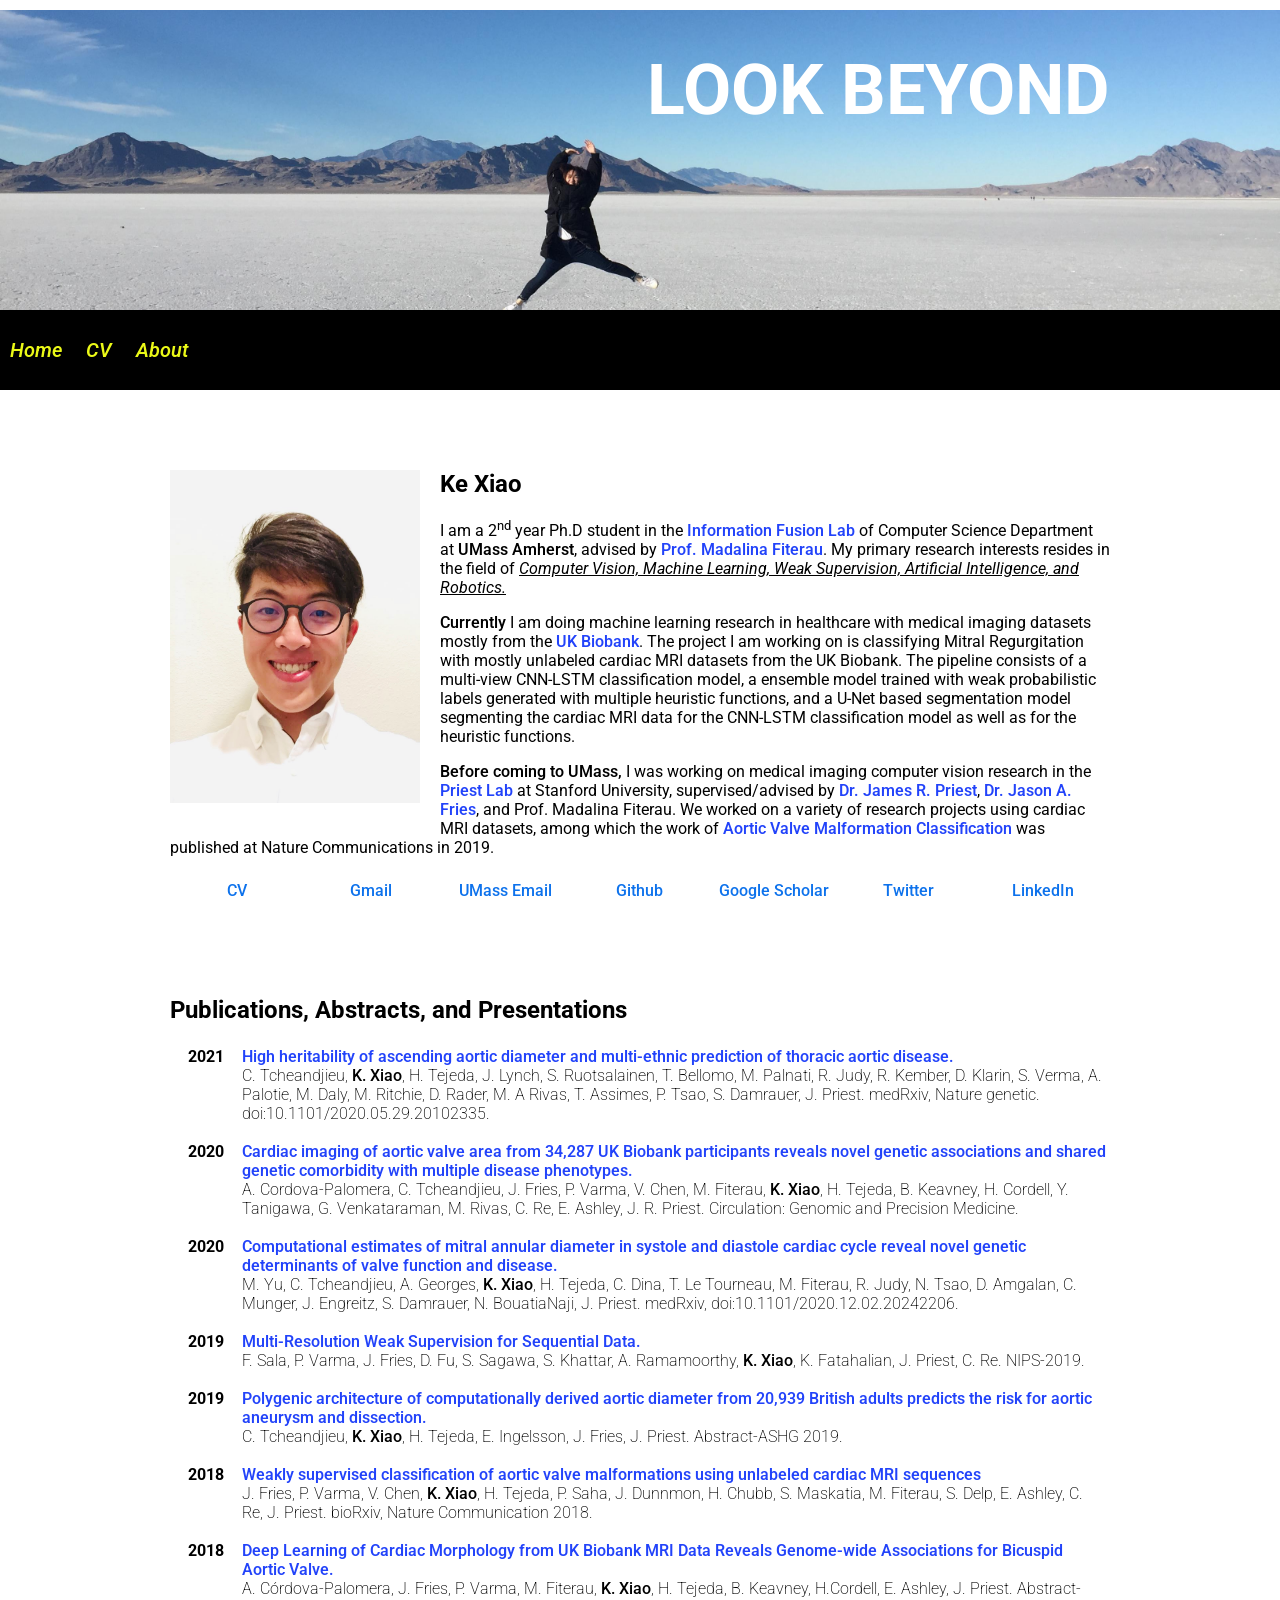
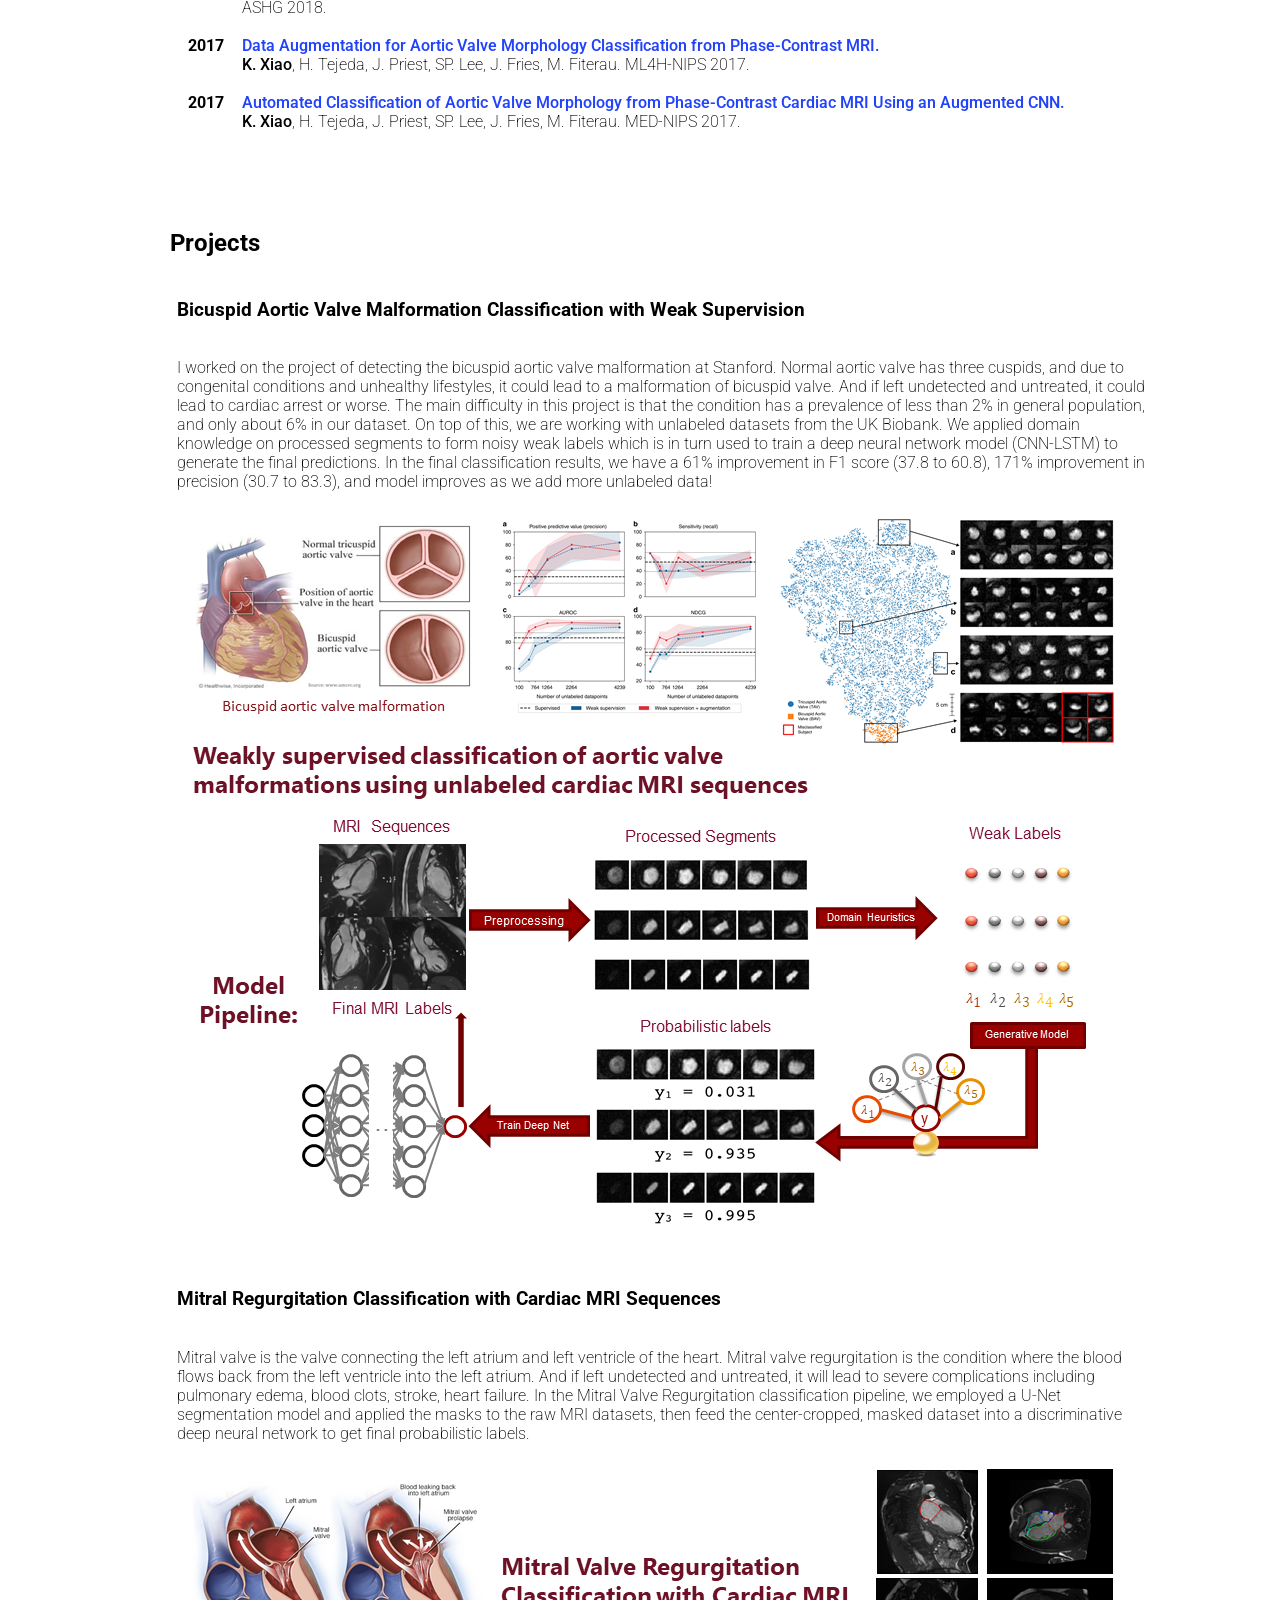
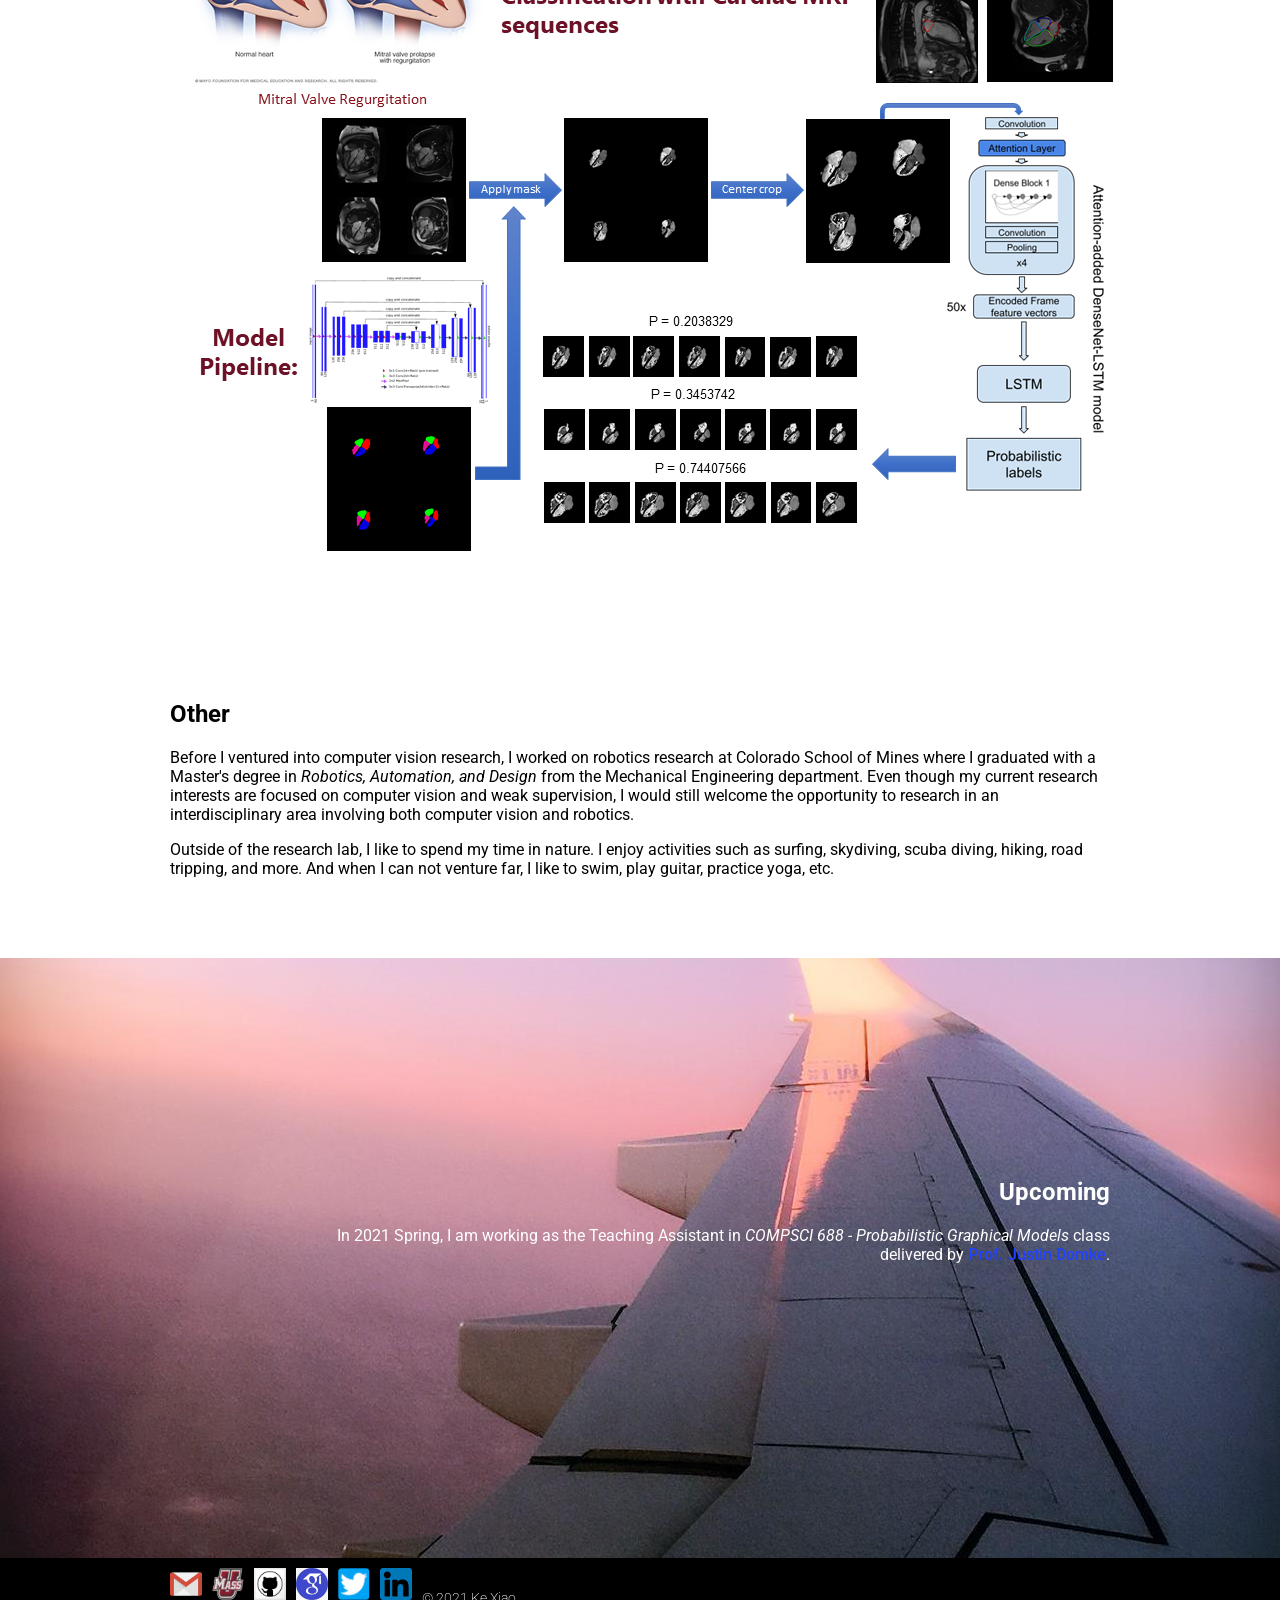
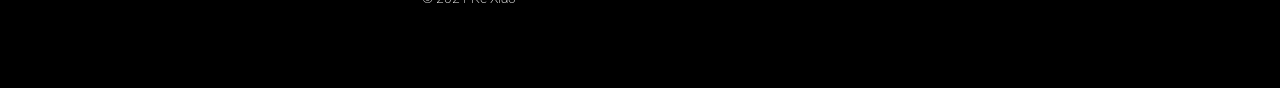
==== index.html @ 50cb7012 "Updated index page and about page." ====
<!DOCTYPE html>
<html>
    <!-- The HEAD of the page -->
    <head>
        <title>Ke Xiao - Home</title>
        <link rel="icon" type="image/x-icon" href="img/UMass_logo/UMass_logo_64x64.png">
        <link href='https://fonts.googleapis.com/css?family=Roboto:400,300,500,100' rel='stylesheet' type='text/css'>
        <link href="css/style.css" type="text/css" rel="stylesheet">
    </head>


    <!-- The BODY of the page -->
    <body>
        <!-- HEADER -->
        <div class='header'>
            <div class='container'>
                <h1>Look Beyond</h1>
            </div>
        </div>

        <!-- NAVIGATOR -->
        <div class='nav'>
            <ul>
                <li><a href="./index.html">Home</a></li>
                <!--
                <li><a href="subpages/research.html">Research</a></li>
                -->
                <!--li><a href="subpages/cv.html">CV</a></li-->
                <li><a href="pdf/cv.pdf" download target="_blank">CV</a></li>
                <!--
                <li><a href="subpages/contact.html">Contact</a></li>
                -->
                <li><a href="subpages/about.html">About</a></li>
            </ul>
        </div>

        <!-- MAIN -->
        <div class='main'>

            <!-- Intro -->
            <div class='container'>
                <!--img src="img/personal/profile_480x480.JPG" height="360" width="360"-->
                <img src="img/personal/profile2_1000x750.jpg" height="333" width="250">
                <h2>Ke Xiao</h2>
                <p>I am a 2<sup>nd</sup> year Ph.D student in the <a href="https://groups.cs.umass.edu/infofusion/home" 
                   target="_blank"<b>Information Fusion Lab</b></a> of Computer Science Department at 
                   <b style="font-weight:550">UMass Amherst</b>, 
                   advised by <a href="https://www.cics.umass.edu/people/fiterau-brostean-madalina" 
                   target="_blank">Prof. Madalina Fiterau</a>.
                   
                   My primary research interests resides in the field of <u><em>Computer Vision, Machine Learning, 
                   Weak Supervision, Artificial Intelligence, and Robotics.</em></u> 
                   </p>

                <p><b style="font-weight:550">Currently</b> 
                    I am doing machine learning research in healthcare with medical imaging datasets mostly from the 
                    <a href="https://www.ukbiobank.ac.uk/" target="_blank">UK Biobank</a>.
                    The project I am working on is classifying Mitral Regurgitation with mostly unlabeled cardiac MRI datasets from 
                    the UK Biobank. The pipeline consists of a multi-view CNN-LSTM classification model, a ensemble model trained
                    with weak probabilistic labels generated with multiple heuristic functions, and a U-Net based segmentation model
                    segmenting the cardiac MRI data for the CNN-LSTM classification model as well as for the heuristic functions.</p>

                <p><b style="font-weight:550">Before coming to UMass,</b>
                    I was working on medical imaging computer vision research in the 
                    <a href="https://priestlab.stanford.edu/" target="_blank">Priest Lab</a> at Stanford University, 
                    supervised/advised by <a href="https://profiles.stanford.edu/james-priest" 
                    target="_blank">Dr. James R. Priest</a>, <a href="http://web.stanford.edu/~jfries/" 
                    target="_blank">Dr. Jason A. Fries</a>, and Prof. Madalina Fiterau. We worked on a variety of research projects 
                    using cardiac MRI datasets, among which the work of 
                    <a href="https://www.nature.com/articles/s41467-019-11012-3" target="_blank">
                    Aortic Valve Malformation Classification</a> was published at Nature Communications in 2019.</p>


                <table style="100%" class="Table-Normal">
                    <tr style="width:100%">
                        <td style="width:10%" align=center>
                            <a href="pdf/cv.pdf" download target="_blank">
                                <b style="font-weight: 500; color: #0D72EC">CV</b>
                            </a>
                        </td>

                        <td style="width:10%" align=center>
                            <a href="mailto:xiaoke17@gmail.com" target="_blank">
                                <b style="font-weight: 500; color: #0D72EC">Gmail</b>
                            </a>
                        </td>
                        <td style="width:10%" align=center>
                            <a href="mailto:kexiao@cs.umass.edu" target="_blank">
                                <b style="font-weight: 500; color: #0D72EC">UMass Email</b>
                            </a>
                        </td>
                        <td style="width:10%" align=center>
                            <a href="https://github.com/kexiao17" target="_blank">
                                <b style="font-weight: 500; color: #0D72EC">Github</b>
                            </a>
                        </td>
                        <td style="width:10%" align=center>
                            <a href="https://scholar.google.com/citations?user=UMVvb28AAAAJ&hl=en" target="_blank">
                                <b style="font-weight: 500; color: #0D72EC">Google Scholar</b>
                            </a>
                        </td>
                        <td style="width:10%" align=center>
                            <a href="https://twitter.com/Kexiao17" target="_blank">
                                <b style="font-weight: 500; color: #0D72EC">Twitter</b>
                            </a>
                        </td>
                        <td style="width:10%" align=center>
                            <a href="https://www.linkedin.com/in/kexiao-cs" target="_blank">
                                <b style="font-weight: 500; color: #0D72EC">LinkedIn</b>
                            </a>
                        </td>

                    </tr>
                </table>
            </div>


            <!-- Publications, Abstracts, and Presentations -->
            <div class='container'>
                <h2>Publications, Abstracts, and Presentations</h2>
                <table style="width:100%">
                <tr>
                    <td style="width:7%" align=center valign=top><b> 2021 </b></td>
                    <td style="width:90%">
                        <a href="https://www.medrxiv.org/content/10.1101/2020.05.29.20102335v1" target="_blank">
                        High heritability of ascending aortic diameter and multi-ethnic 
                        prediction of thoracic aortic disease.</a></br>
                        C. Tcheandjieu, <b style="font-weight:500">K. Xiao</b>, H. Tejeda, J. Lynch, S. Ruotsalainen, 
                        T. Bellomo, M. Palnati, R. Judy, R. Kember, D. Klarin, S. Verma, A. Palotie, M. Daly, M. Ritchie, 
                        D. Rader, M. A Rivas, T. Assimes, P. Tsao, S. Damrauer, J. Priest. 
                        medRxiv, Nature genetic. doi:10.1101/2020.05.29.20102335.
                    </td>
                </tr>
                <tr>
                    <td style="width:7%" align=center valign=top><b> 2020 </b></td>
                    <td style="width:90%">
                        <a href="https://doi.org/10.1161/CIRCGEN.120.003014" target="_blank">
                            Cardiac imaging of aortic valve area from 34,287 UK Biobank
                            participants reveals novel genetic associations and shared genetic comorbidity with
                            multiple disease phenotypes.</a></br>
                            A. Cordova-Palomera, C. Tcheandjieu, J. Fries, P. Varma, V. Chen, M. Fiterau, 
                            <b style="font-weight:500">K. Xiao</b>, H. Tejeda, B. Keavney, H. Cordell, Y. Tanigawa, 
                            G. Venkataraman, M. Rivas, C. Re, E. Ashley, J. R. Priest. Circulation: Genomic and Precision Medicine.
                    </td>
                </tr>
                <tr>
                    <td style="width:7%" align=center valign=top><b> 2020 </b></td>
                    <td style="width:90%">
                        <a href="https://www.medrxiv.org/content/10.1101/2020.12.02.20242206v1" target="_blank">
                            Computational estimates of mitral annular diameter in systole and diastole cardiac cycle 
                            reveal novel genetic determinants of valve function and disease.</a></br>
                            M. Yu, C. Tcheandjieu, A. Georges, <b style="font-weight:500">K. Xiao</b>, H. Tejeda, 
                            C. Dina, T. Le Tourneau, M. Fiterau, R. Judy, N. Tsao, D. Amgalan, C. Munger, J. Engreitz, 
                            S. Damrauer, N. BouatiaNaji, J. Priest. medRxiv, doi:10.1101/2020.12.02.20242206.
                    </td>
                </tr>
                <tr>
                    <td style="width:7%" align=center valign=top><b> 2019 </b></td>
                    <td style="width:90%">
                        <a href="https://arxiv.org/abs/1910.09505" target="_blank">
                            Multi-Resolution Weak Supervision for Sequential Data.</a></br>
                            F. Sala, P. Varma, J. Fries, D. Fu, S. Sagawa, S. Khattar, A. Ramamoorthy, <b style="font-weight:500">
                            K. Xiao</b>, K. Fatahalian, J. Priest, C. Re. NIPS-2019.
                    </td>
                </tr>
                <tr>
                    <td style="width:7%" align=center valign=top><b> 2019 </b></td>
                    <td style="width:90%">
                        <a href="https://www.ashg.org/wp-content/uploads/2019/10/ASHG-2019-platform-plenary-abstracts.pdf" 
                            target="_blank">Polygenic architecture of computationally derived aortic diameter from 20,939 British 
                            adults predicts the risk for aortic aneurysm and dissection.</a></br>
                            C. Tcheandjieu, <b style="font-weight:500">K. Xiao</b>, H. Tejeda, E. Ingelsson, J. Fries, 
                            J. Priest. Abstract-ASHG 2019.
                    </td>
                </tr>
                <tr>
                    <td style="width:7%" align=center valign=top><b> 2018 </b></td>
                    <td style="width:90%">
                        <a href="https://www.nature.com/articles/s41467-019-11012-3" target="_blank">
                            Weakly supervised classification of aortic valve malformations using unlabeled cardiac 
                            MRI sequences</a></br>
                            J. Fries, P. Varma, V. Chen, <b style="font-weight:500">K. Xiao</b>, H. Tejeda, P. Saha, 
                            J. Dunnmon, H. Chubb, S. Maskatia, M. Fiterau, S. Delp, E. Ashley, C. Re, J. Priest. 
                            bioRxiv, Nature Communication 2018.
                    </td>
                </tr>
                <tr>
                    <td style="width:7%" align=center valign=top><b> 2018 </b></td>
                    <td style="width:90%">
                            <a href="https://www.ashg.org/wp-content/uploads/2019/10/2018-platform-plenary-abstracts.pdf" 
                            target="_blank">Deep Learning of Cardiac Morphology from UK Biobank
                            MRI Data Reveals Genome-wide Associations for Bicuspid Aortic Valve.</a></br>
                            A. Córdova-Palomera, J. Fries, P. Varma, M. Fiterau, <b style="font-weight:500">K. Xiao</b>, 
                            H. Tejeda, B. Keavney, H.Cordell, E. Ashley, J. Priest. Abstract-ASHG 2018.
                    </td>
                </tr>
                <tr>
                    <td style="width:7%" align=center valign=top><b> 2017 </b></td>
                    <td style="width:90%">
                            <b style="font-weight:550; color: #2243FA">Data Augmentation for Aortic Valve Morphology 
                            Classification from Phase-Contrast MRI.</b></br>
                            <b style="font-weight:500">K. Xiao</b>, H. Tejeda, J. Priest, SP. Lee, J. Fries, M. Fiterau. 
                            ML4H-NIPS 2017.
                    </td>
                </tr>
                <tr>
                    <td style="width:7%" align=center valign=top><b> 2017 </b></td>
                    <td style="width:90%">
                            <b style="font-weight:550; color: #2243FA"> Automated Classification of Aortic Valve Morphology 
                            from Phase-Contrast Cardiac MRI Using an Augmented CNN.</b></br>
                            <b style="font-weight:500">K. Xiao</b>, H. Tejeda, J. Priest, SP. Lee, J. Fries, M. Fiterau. 
                            MED-NIPS 2017.
                    </td>
                </tr>

                </table>
            </div>

            <!-- Projects -->
            <div class="container">
                <h2>Projects</h2>
                <table>
                <tr>
                    <td style="width:5%">
                    </td>
                    <td style="width:95%">
                        <h3> Bicuspid Aortic Valve Malformation Classification with Weak Supervision</h3>
                    </td>
                </tr>

                <tr>
                    <td style="width:5%">
                    </td>
                    <td style="wdith:95%">
                        I worked on the project of detecting the bicuspid aortic valve malformation at Stanford.
                        Normal aortic valve has three cuspids, and due to congenital conditions and unhealthy lifestyles, it could
                        lead to a malformation of bicuspid valve.
                        And if left undetected and untreated, it could lead to cardiac arrest or worse.
                        The main difficulty in this project is that the condition has a prevalence of less than 2% in general
                        population, and only about 6% in our dataset.
                        On top of this, we are working with unlabeled datasets from the UK Biobank.
                        We applied domain knowledge on processed segments to form noisy
                        weak labels which is in turn used to train a deep neural network model (CNN-LSTM) to generate the final
                        predictions. In the final classification results, we have a 61% improvement in F1 score (37.8 to 60.8),
                        171% improvement in precision (30.7 to 83.3), and model improves as we add more unlabeled data!
                    </td>
                </tr>

                <tr>
                    <td style="width:5%">
                    </td>
                    <td style="wdith:95%">
                        <img src="./img/projects/BAV_Poster.png" width=auto height=auto>
                    </td>
                </tr>

                <tr>
                    <td style="width:5%">
                    </td>
                    <td style="wdith:95%">
                        <h3>Mitral Regurgitation Classification with Cardiac MRI Sequences</h3>
                    </td>
                </tr>

                <tr>
                    <td style="width:5%">
                    </td>
                    <td style="wdith:95%">
                        Mitral valve is the valve connecting the left atrium and left ventricle of the heart. Mitral valve
                        regurgitation is the condition where the blood flows back from the left ventricle into the left atrium.
                        And if left undetected and untreated, it will lead to severe complications including pulmonary edema,
                        blood clots, stroke, heart failure.
                        In the Mitral Valve Regurgitation classification pipeline, we employed a U-Net segmentation model and
                        applied the masks to the raw MRI datasets, then feed the center-cropped, masked dataset into a
                        discriminative deep neural network to get final probabilistic labels.
                    </td>
                </tr>

                <tr>
                    <td style="width:5%">
                    </td>
                    <td style="wdith:95%">
                        <img src="./img/projects/MR_Poster.png" width=auto height=auto>
                    </td>
                </tr>

                </table>
            </div>


            <!-- Other -->
            <div class="container">
                <h2>Other</h2>
                <p>Before I ventured into computer vision research, I worked on robotics research at Colorado School of Mines 
                   where I graduated with a Master's degree in <em>Robotics, Automation, and Design</em> from the 
                   Mechanical Engineering department. Even though my current research interests are focused on computer vision and
                   weak supervision, I would still welcome the opportunity to research in an interdisciplinary area involving 
                   both computer vision and robotics.</p>

                <p>Outside of the research lab, I like to spend my time in nature. I enjoy activities such as surfing, 
                   skydiving, scuba diving, hiking, road tripping, and more. And when I can not venture far, I like to swim, 
                   play guitar, practice yoga, etc.</p>
            </div>

        </div>



        <!-- UPCOMING -->
        <div class="upcoming">
            <div class="container">
                <h2>Upcoming</h2>
                <p>In 2021 Spring, I am working as the Teaching Assistant in <em>COMPSCI 688 - Probabilistic Graphical Models</em> 
                   class </br> delivered by <a href="https://people.cs.umass.edu/~domke/" target="_blank">Prof. Justin Domke</a>.
                </p>
            </div>
        </div>

        <!-- FOOTER -->
        <div class="footer">
            <div class="container">
                <a href="mailto:xiaoke17@gmail.com" target="_blank">
                    <img src="./img/contact/logo_gmail.png" height="32" width="32">
                </a>
                <a href="mailto:kexiao@cs.umass.edu" target="_blank">
                    <img src="./img/UMass_logo/UMass_logo.png" height="32" width="32">
                </a>
                <a href="https://github.com/kexiao17" target="_blank">
                    <img src="./img/contact/logo_github.jpg" height="32" width="32">
                </a>
                <a href="https://scholar.google.com/citations?user=UMVvb28AAAAJ&hl=en" target="_blank">
                    <img src="./img/contact/logo_google_scholar.jpg" height="32" width="32">
                </a>
                <a href="https://twitter.com/Kexiao17" target="_blank">
                    <img src="./img/contact/logo_twitter.png" height="32" width="32">
                </a>
                <a href="https://www.linkedin.com/in/kexiao-cs" target="_blank">
                    <img src="./img/contact/logo_linkedin.png" height="32" width="32">
                </a>
                <p>&copy; 2021 Ke Xiao</p>
            </div>
        </div>


    </body>
</html>
---- css/style.css ----
html, body {
  margin: 0;
  padding: 0;
}

body {
  font-family: 'Roboto', sans-serif;
  font-weight: 200;
}

a {
    font-weight: 550;
}

a:link{
  color: #2243FA;
  text-decoration: none;
}

a:visited{
  /*color: #ED136F;*/
  /*color: #694BE6;*/
  /*color: #0DE65F;*/
  /*color: #078537;*/
  color: #4E03E4;
  text-decoration: none;
}

a:hover{
  color: #93017A;
  text-decoration: underline;
}

a:active{
  color: #FEFE0E;
  text-decoration: underline;
}

.container {
  margin: 0 auto;
  max-width: 940px; 
  padding: 0 10px;
}

.header {
  background: url(../img/personal/background01.JPG) no-repeat center center; 
  background-size: cover;
  height: 300px;
  text-align: center; 
}

.header .container {
  position: relative;
  top: 70px;
}

.header h1 {
  color: #fff;
  text-align: right;
  line-height: 20px; 
  font-size: 10px;
  margin-top: 10px;
  margin-bottom: 20px;
  text-transform: uppercase; 
}

@media (min-width:850px) {
  .header h1 {
    font-size: 70px;
  }
}

.header p {
  color: #fff;
  font-weight: 500;
  letter-spacing: 8px;
  margin-bottom: 40px;
  margin-top: 0;
  text-transform: uppercase; 
}

.main p {
    font-weight: 400;
}

.btn {
  color: #fff;
  background: #000;
  padding: 10px 40px;
  text-decoration: none; 
  transition: background .5s; 
}

.nav { 
  background: #000;
  height: 80px; 
  width: 100%;
}

.nav ul {
  height: 80px;
  list-style: none;
  margin: 0 auto; 
  padding: 0;
}

.nav ul li{
  color: #EBF917;
  font-weight: bold;
  font-style: oblique;
  font-size: 20px;
  display: inline-block; 
  height: 80px;
  line-height: 80px; 
  list-style: none;
  padding: 0 10px;
  transition: background .5s; 
}

.nav ul li a {
  color: inherit;
  text-decoration:none;
}


.btn:hover, .nav ul li:hover {
  background: #11f2ff;
  color: #4B003E;
  cursor: pointer; 
  transition: background .5s;  
}

.main .container {
  margin: 80px auto;
}

.main .container td {
    padding-bottom: 1em;
}

.topcap {
    position: absolute;
    top: -10px;
}

.main img {
  float: left;
  margin: 0px 20px 20px 0px;
}


.upcoming {
  background: url(../img/personal/background03_h600.JPG) center center;
  background-size: cover;
  height: 600px; 
}

.upcoming .container {
  position: relative;
  top: 220px;
}

.upcoming h2 {
  color: #fff;
  text-align: right; 
}

.upcoming p {
  color: #fff; 
  text-align: right; 
  font-weight:400;
}

.upcoming .btn {
  margin: 10px 0 0;
  float: right; 
}


.footer { 
  background: #000;
  height: 80px; 
  padding-bottom: 50px;
}

.footer p { 
  color: #fff;
  font-size: 14px;  
  height: 80px; 
  line-height: 80px;
  margin: 0;  
}

.footer img {
  float: left;
  margin: 10px 10px 20px 0px;
}

@media (max-width: 500px) {
  .header h1 {
    font-size: 50px;
    line-height: 64px;
  }

  .main, .upcoming {
    padding: 0 30px;
  }

  .main img {
    width: 100%;
  }
}


.Table-Normal {
    position: relative;
    margin: 10px auto;
    padding: 0;
    width: 100%;
    display: block;
    height: auto;
    border-collapse: collapse;
    text-align: center;
}

.Table-Normal td {
    margin: 0;
    padding: 8px 8px;
    border: 0;
}
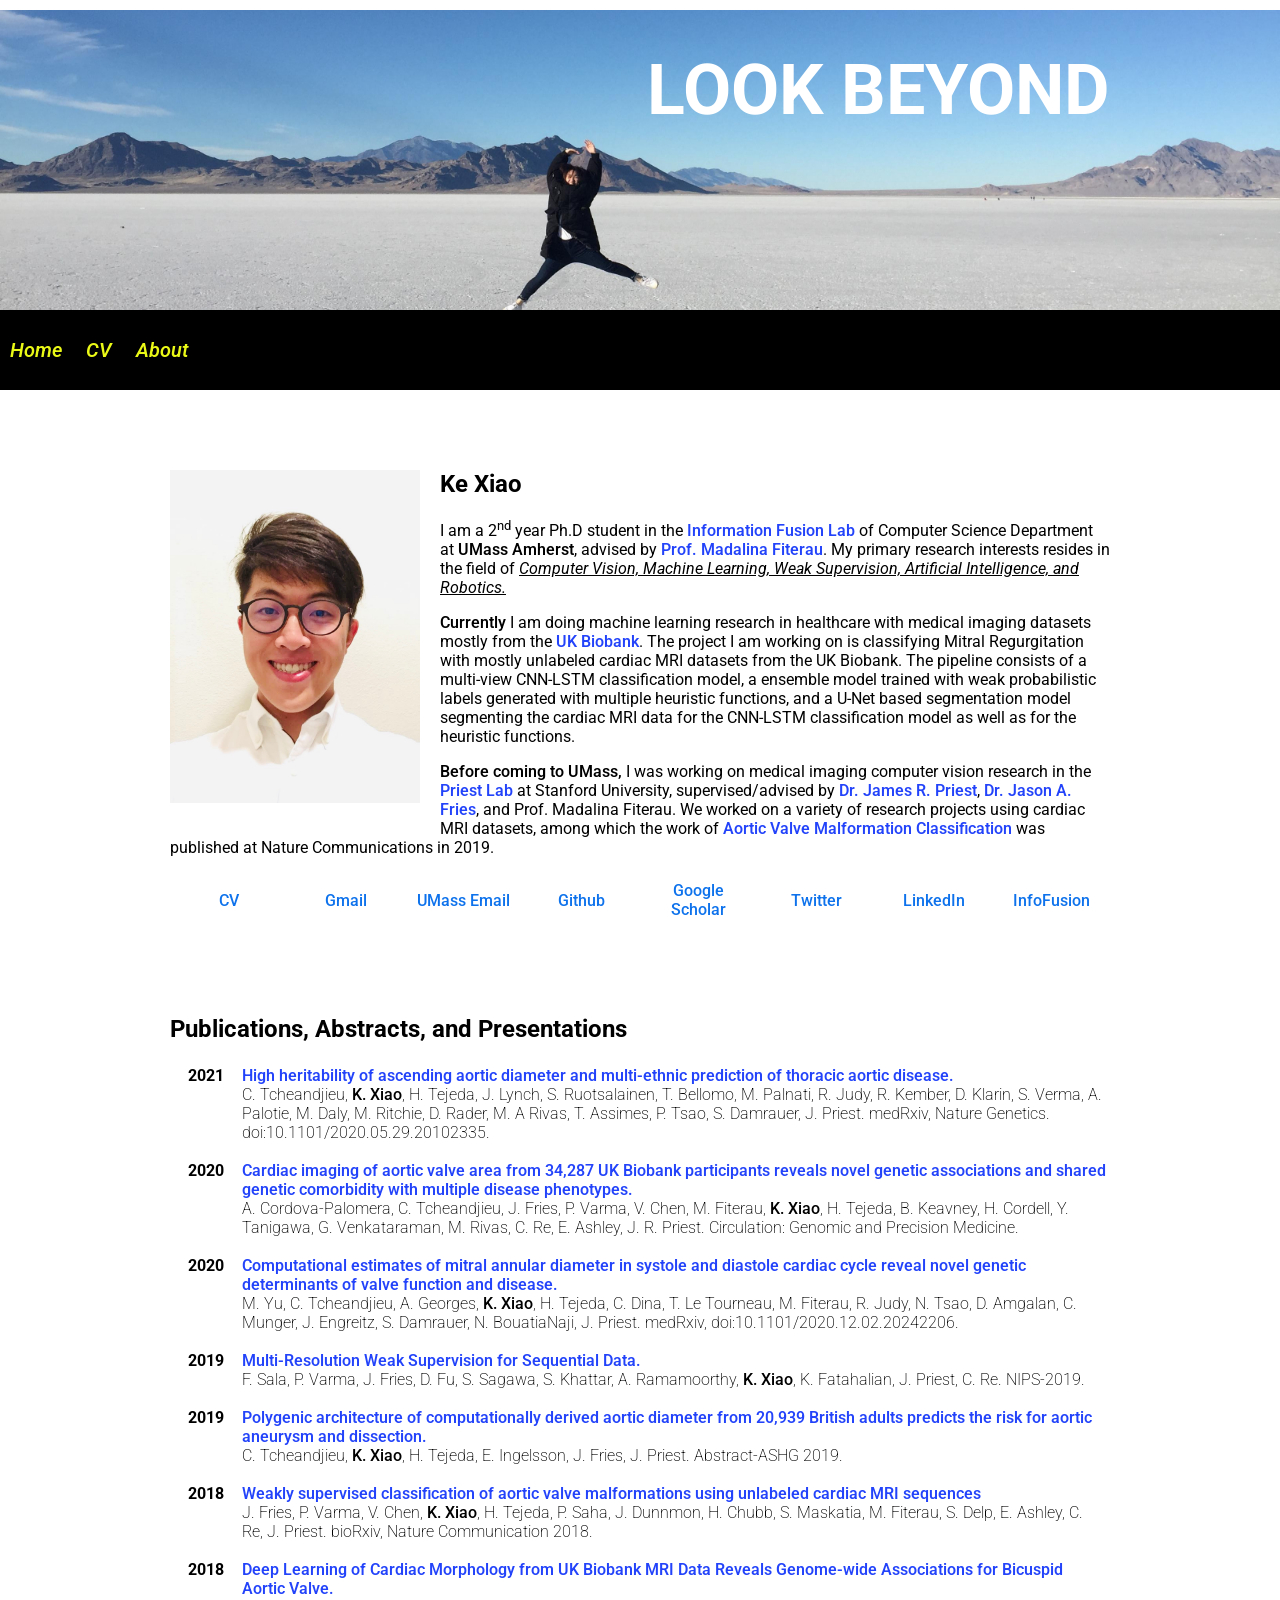
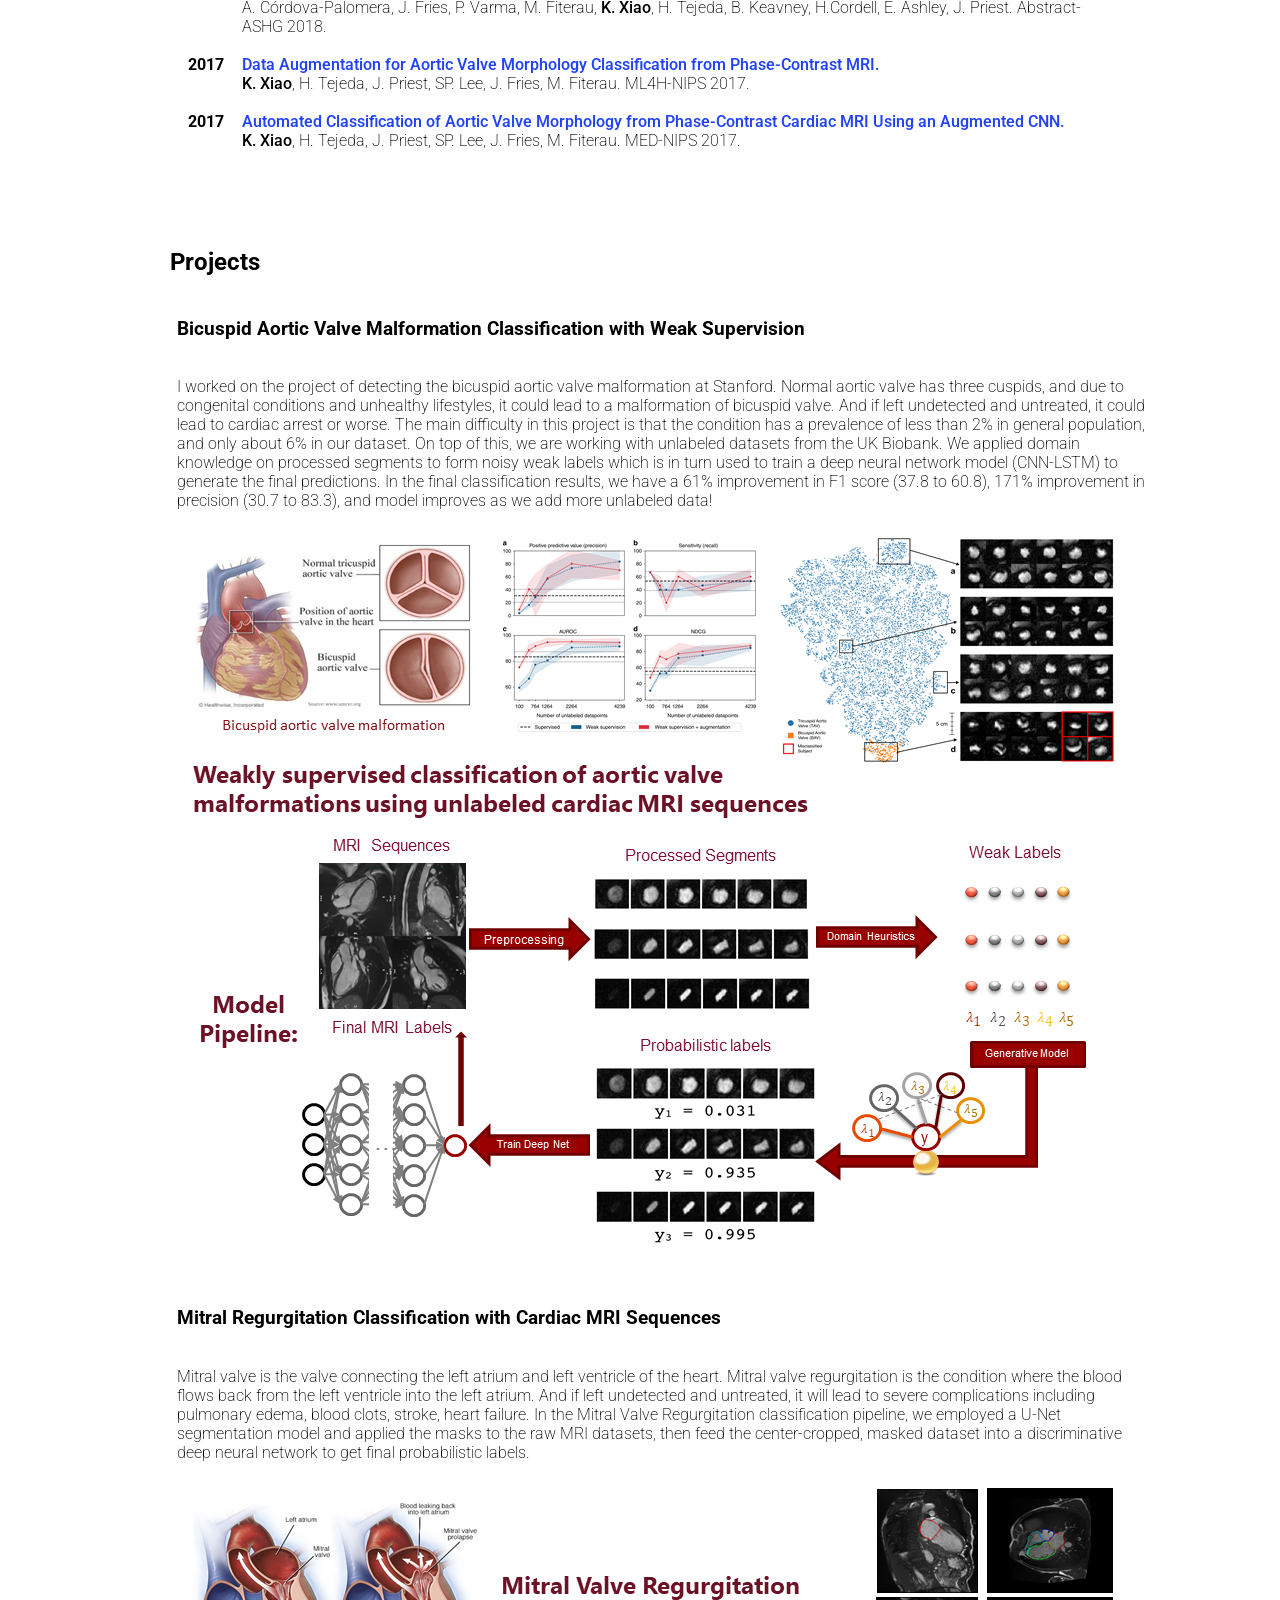
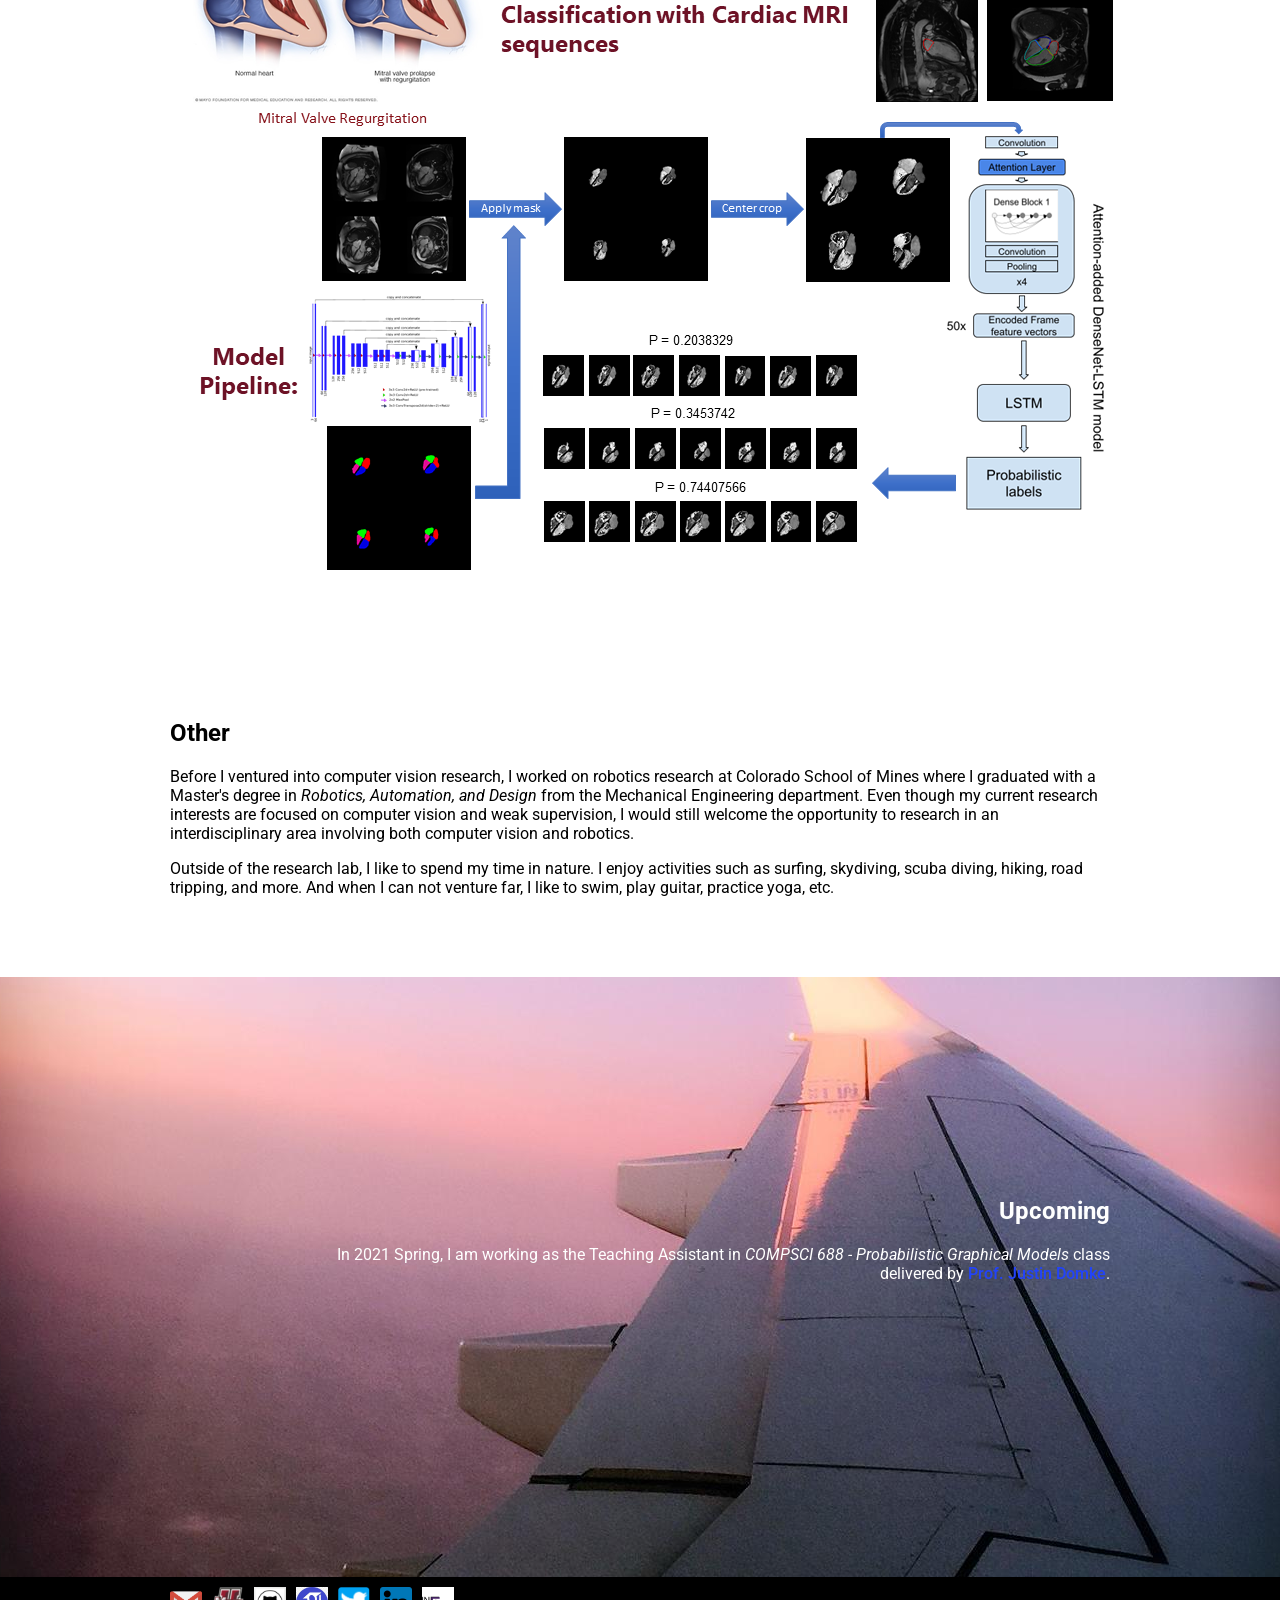
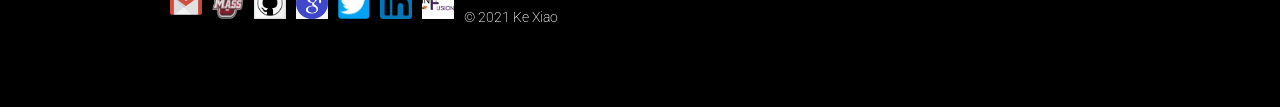
==== commit 2d4ecdbd: "Updated with InfoFusion Github logo" ====
--- a/index.html
+++ b/index.html
@@ -26,7 +26,7 @@
                 <li><a href="subpages/research.html">Research</a></li>
                 -->
                 <!--li><a href="subpages/cv.html">CV</a></li-->
-                <li><a href="pdf/cv.pdf" download target="_blank">CV</a></li>
+                <li><a href="pdf/kexiao_cv.pdf" download target="_blank">CV</a></li>
                 <!--
                 <li><a href="subpages/contact.html">Contact</a></li>
                 -->
@@ -74,7 +74,7 @@
                 <table style="100%" class="Table-Normal">
                     <tr style="width:100%">
                         <td style="width:10%" align=center>
-                            <a href="pdf/cv.pdf" download target="_blank">
+                            <a href="pdf/kexiao_cv.pdf" download target="_blank">
                                 <b style="font-weight: 500; color: #0D72EC">CV</b>
                             </a>
                         </td>
@@ -107,6 +107,11 @@
                         <td style="width:10%" align=center>
                             <a href="https://www.linkedin.com/in/kexiao-cs" target="_blank">
                                 <b style="font-weight: 500; color: #0D72EC">LinkedIn</b>
+                            </a>
+                        </td>
+                        <td style="width:10%" align=center>
+                            <a href="https://github.com/Information-Fusion-Lab-Umass" target="_blank">
+                                <b style="font-weight: 500; color: #0D72EC">InfoFusion</b>
                             </a>
                         </td>
 
@@ -128,7 +133,7 @@
                         C. Tcheandjieu, <b style="font-weight:500">K. Xiao</b>, H. Tejeda, J. Lynch, S. Ruotsalainen, 
                         T. Bellomo, M. Palnati, R. Judy, R. Kember, D. Klarin, S. Verma, A. Palotie, M. Daly, M. Ritchie, 
                         D. Rader, M. A Rivas, T. Assimes, P. Tsao, S. Damrauer, J. Priest. 
-                        medRxiv, Nature genetic. doi:10.1101/2020.05.29.20102335.
+                        medRxiv, Nature Genetics. doi:10.1101/2020.05.29.20102335.
                     </td>
                 </tr>
                 <tr>
@@ -337,6 +342,9 @@
                 <a href="https://www.linkedin.com/in/kexiao-cs" target="_blank">
                     <img src="./img/contact/logo_linkedin.png" height="32" width="32">
                 </a>
+                <a href="https://github.com/Information-Fusion-Lab-Umass" target="_blank">
+                    <img src="./img/contact/logo_info_fusion.png" height="32" width="32">
+                </a>
                 <p>&copy; 2021 Ke Xiao</p>
             </div>
         </div>
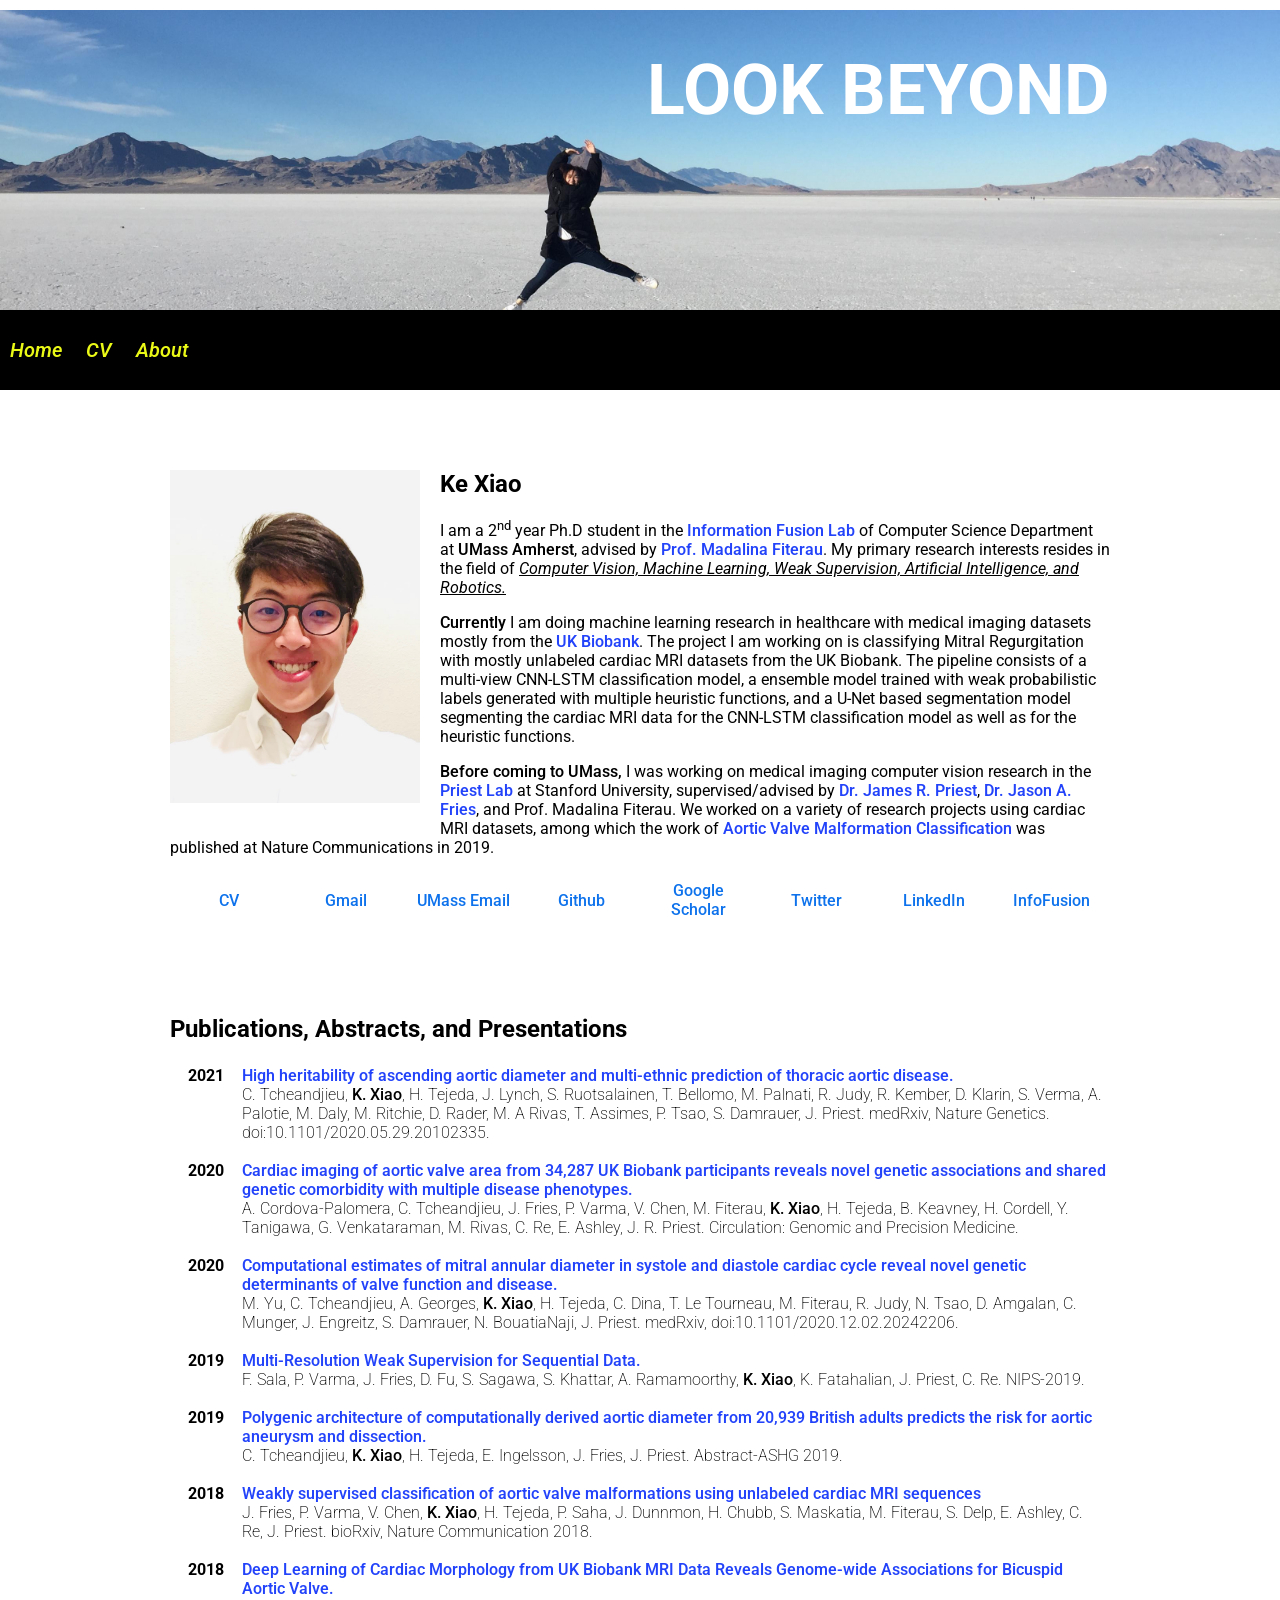
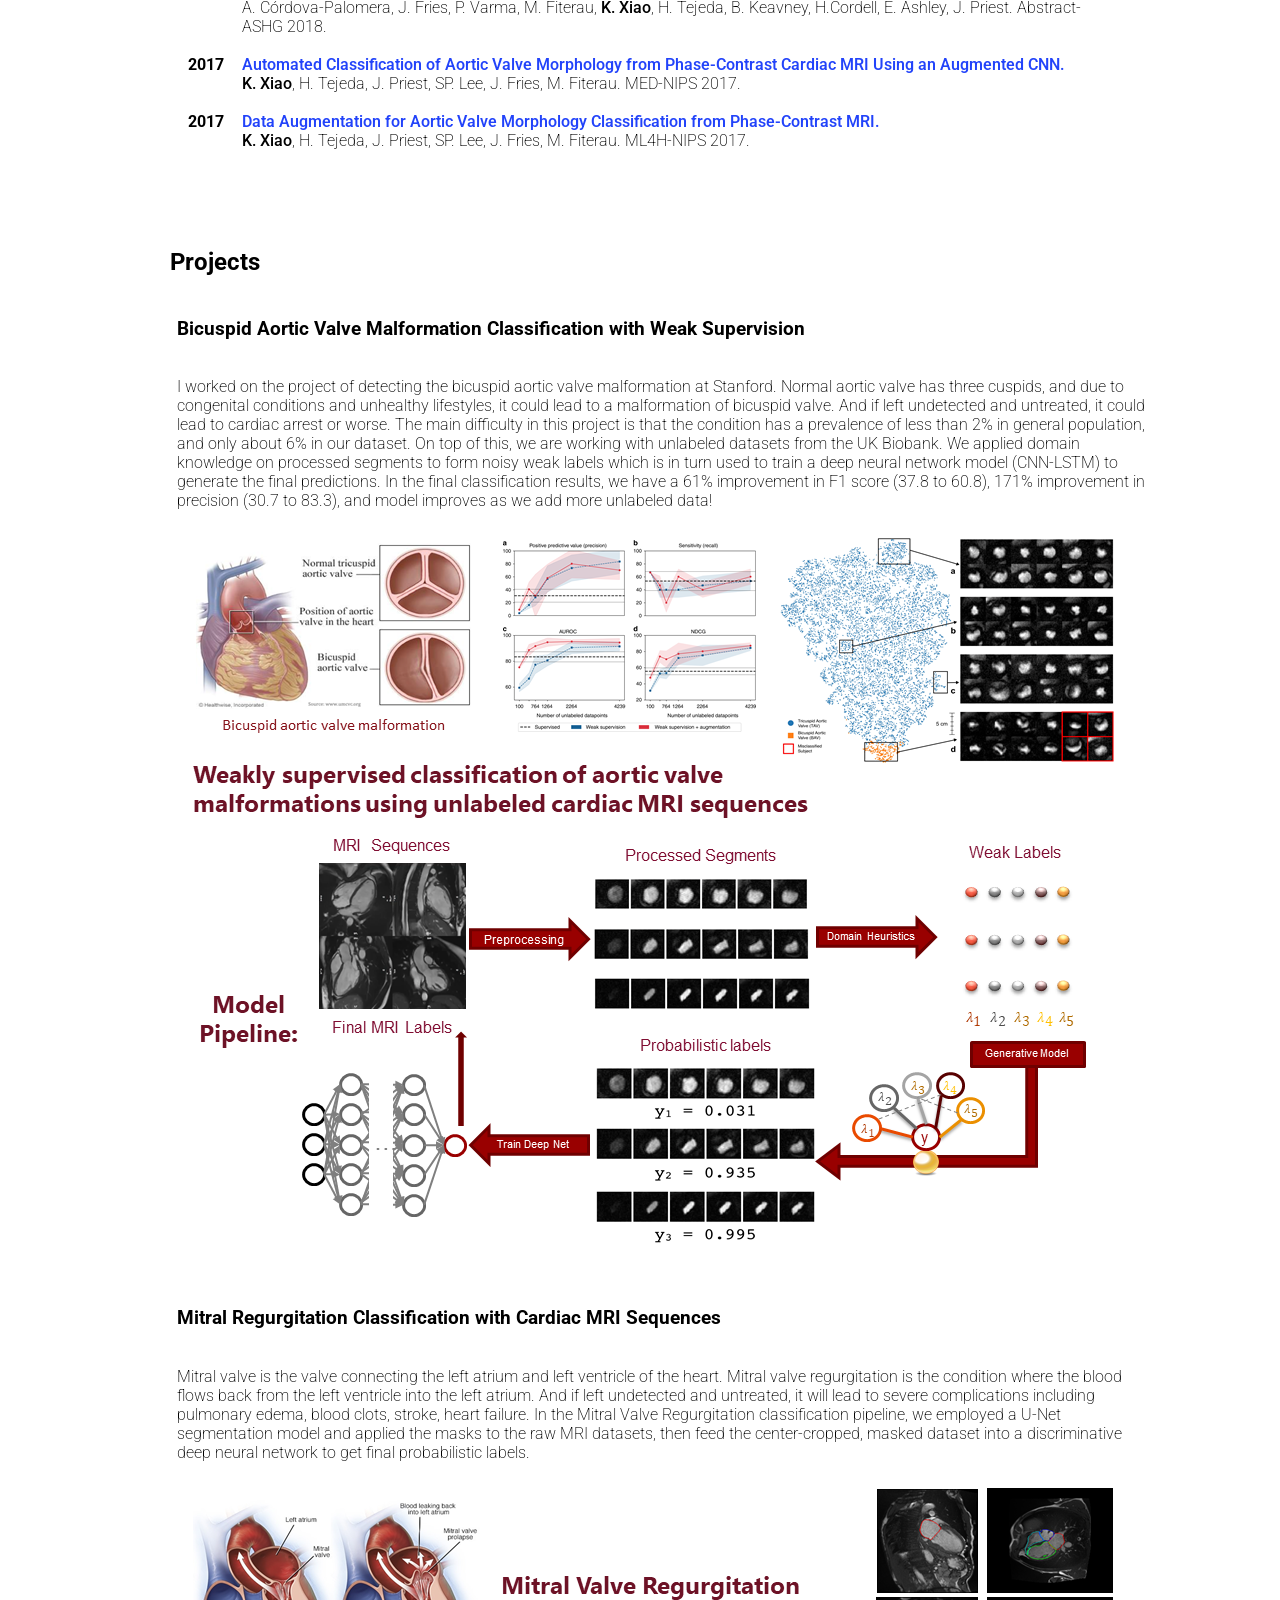
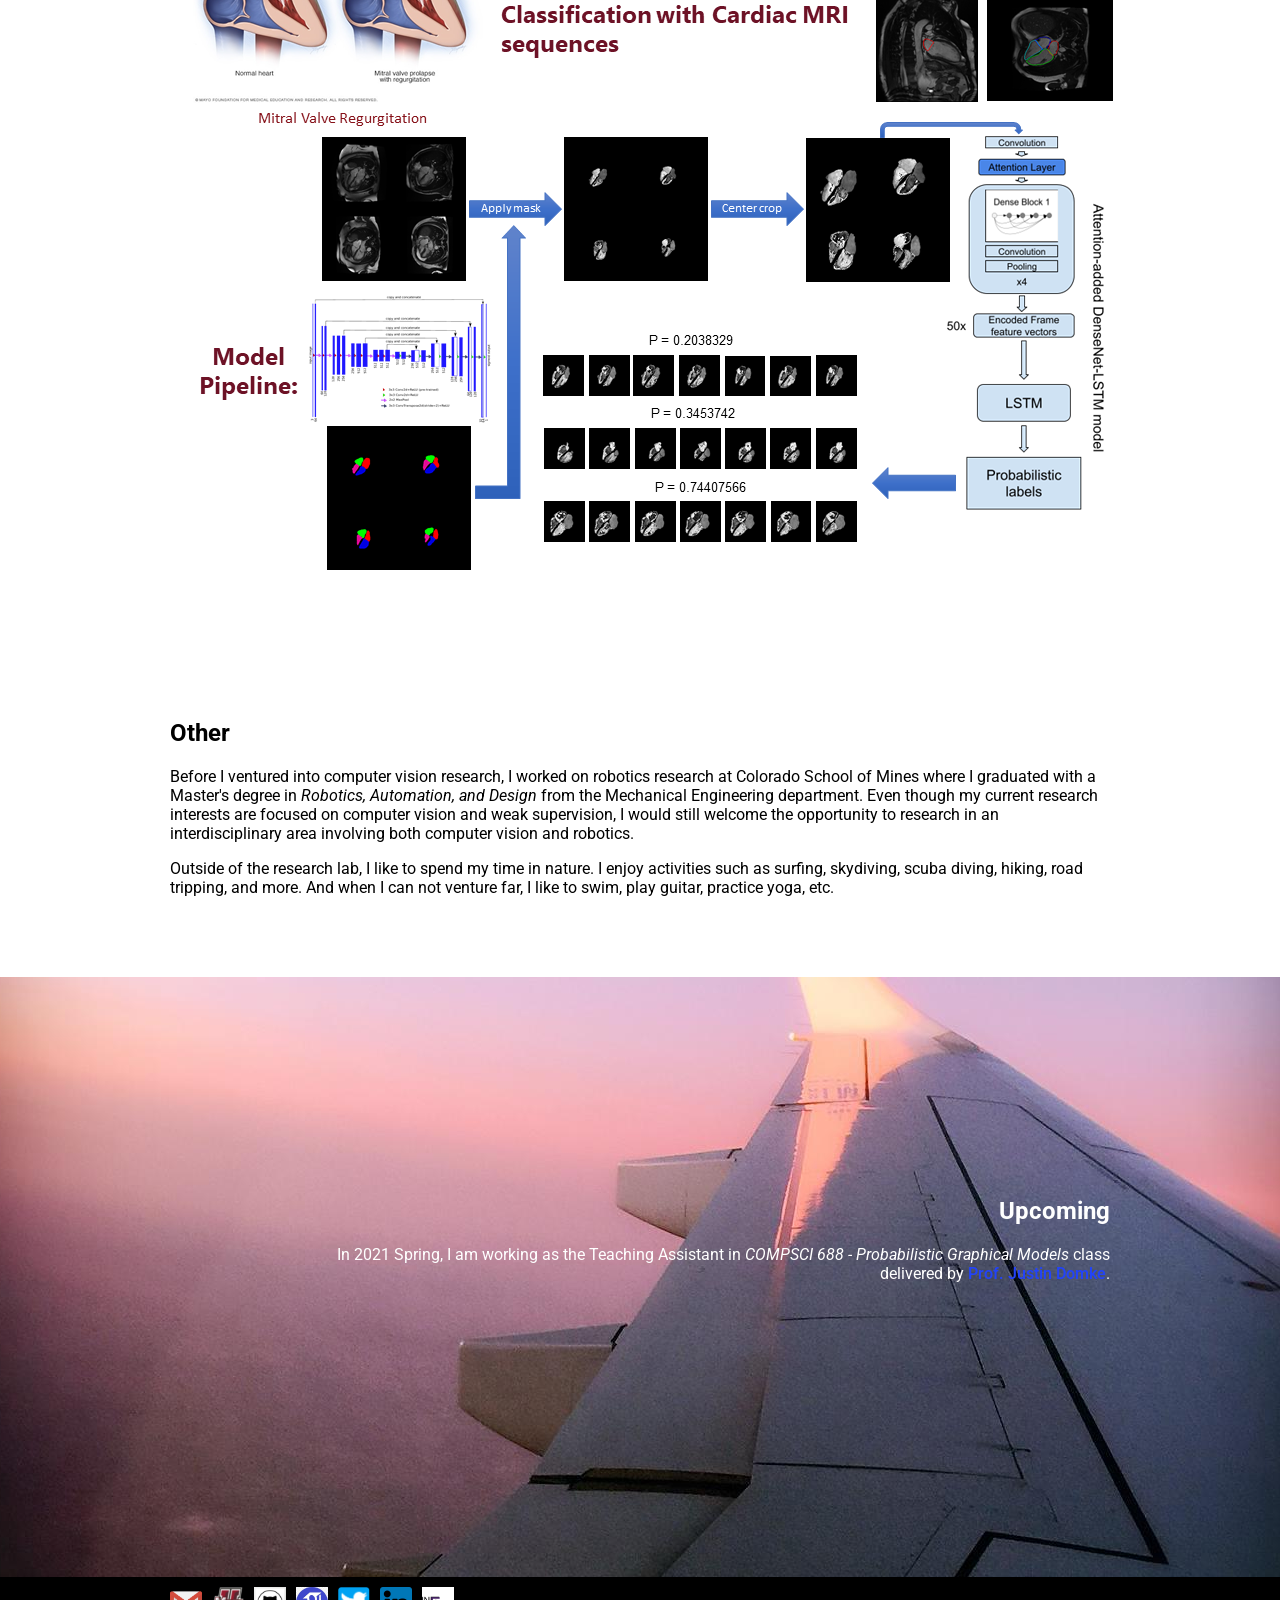
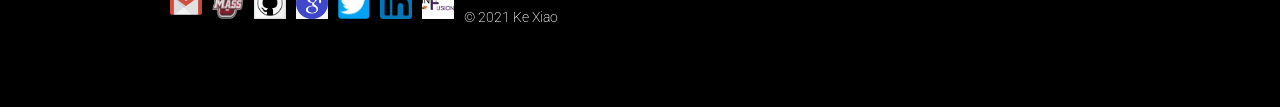
==== commit bb09f8b6: "Updated MED-NIPS 2017 link" ====
--- a/index.html
+++ b/index.html
@@ -73,43 +73,43 @@
 
                 <table style="100%" class="Table-Normal">
                     <tr style="width:100%">
-                        <td style="width:10%" align=center>
+                        <td style="width:12%" align=center>
                             <a href="pdf/kexiao_cv.pdf" download target="_blank">
                                 <b style="font-weight: 500; color: #0D72EC">CV</b>
                             </a>
                         </td>
 
-                        <td style="width:10%" align=center>
+                        <td style="width:12%" align=center>
                             <a href="mailto:xiaoke17@gmail.com" target="_blank">
                                 <b style="font-weight: 500; color: #0D72EC">Gmail</b>
                             </a>
                         </td>
-                        <td style="width:10%" align=center>
+                        <td style="width:12%" align=center>
                             <a href="mailto:kexiao@cs.umass.edu" target="_blank">
                                 <b style="font-weight: 500; color: #0D72EC">UMass Email</b>
                             </a>
                         </td>
-                        <td style="width:10%" align=center>
+                        <td style="width:12%" align=center>
                             <a href="https://github.com/kexiao17" target="_blank">
                                 <b style="font-weight: 500; color: #0D72EC">Github</b>
                             </a>
                         </td>
-                        <td style="width:10%" align=center>
+                        <td style="width:12%" align=center>
                             <a href="https://scholar.google.com/citations?user=UMVvb28AAAAJ&hl=en" target="_blank">
                                 <b style="font-weight: 500; color: #0D72EC">Google Scholar</b>
                             </a>
                         </td>
-                        <td style="width:10%" align=center>
+                        <td style="width:12%" align=center>
                             <a href="https://twitter.com/Kexiao17" target="_blank">
                                 <b style="font-weight: 500; color: #0D72EC">Twitter</b>
                             </a>
                         </td>
-                        <td style="width:10%" align=center>
+                        <td style="width:12%" align=center>
                             <a href="https://www.linkedin.com/in/kexiao-cs" target="_blank">
                                 <b style="font-weight: 500; color: #0D72EC">LinkedIn</b>
                             </a>
                         </td>
-                        <td style="width:10%" align=center>
+                        <td style="width:12%" align=center>
                             <a href="https://github.com/Information-Fusion-Lab-Umass" target="_blank">
                                 <b style="font-weight: 500; color: #0D72EC">InfoFusion</b>
                             </a>
@@ -202,19 +202,20 @@
                 <tr>
                     <td style="width:7%" align=center valign=top><b> 2017 </b></td>
                     <td style="width:90%">
+                            <a href="https://www.doc.ic.ac.uk/~bglocker/public/mednips2017/med-nips_2017_paper_23.pdf"
+                            target="_blank">Automated Classification of Aortic Valve Morphology 
+                            from Phase-Contrast Cardiac MRI Using an Augmented CNN.</a></br>
+                            <b style="font-weight:500">K. Xiao</b>, H. Tejeda, J. Priest, SP. Lee, J. Fries, M. Fiterau. 
+                            MED-NIPS 2017.
+                    </td>
+                </tr>
+                <tr>
+                    <td style="width:7%" align=center valign=top><b> 2017 </b></td>
+                    <td style="width:90%">
                             <b style="font-weight:550; color: #2243FA">Data Augmentation for Aortic Valve Morphology 
                             Classification from Phase-Contrast MRI.</b></br>
                             <b style="font-weight:500">K. Xiao</b>, H. Tejeda, J. Priest, SP. Lee, J. Fries, M. Fiterau. 
                             ML4H-NIPS 2017.
-                    </td>
-                </tr>
-                <tr>
-                    <td style="width:7%" align=center valign=top><b> 2017 </b></td>
-                    <td style="width:90%">
-                            <b style="font-weight:550; color: #2243FA"> Automated Classification of Aortic Valve Morphology 
-                            from Phase-Contrast Cardiac MRI Using an Augmented CNN.</b></br>
-                            <b style="font-weight:500">K. Xiao</b>, H. Tejeda, J. Priest, SP. Lee, J. Fries, M. Fiterau. 
-                            MED-NIPS 2017.
                     </td>
                 </tr>
 
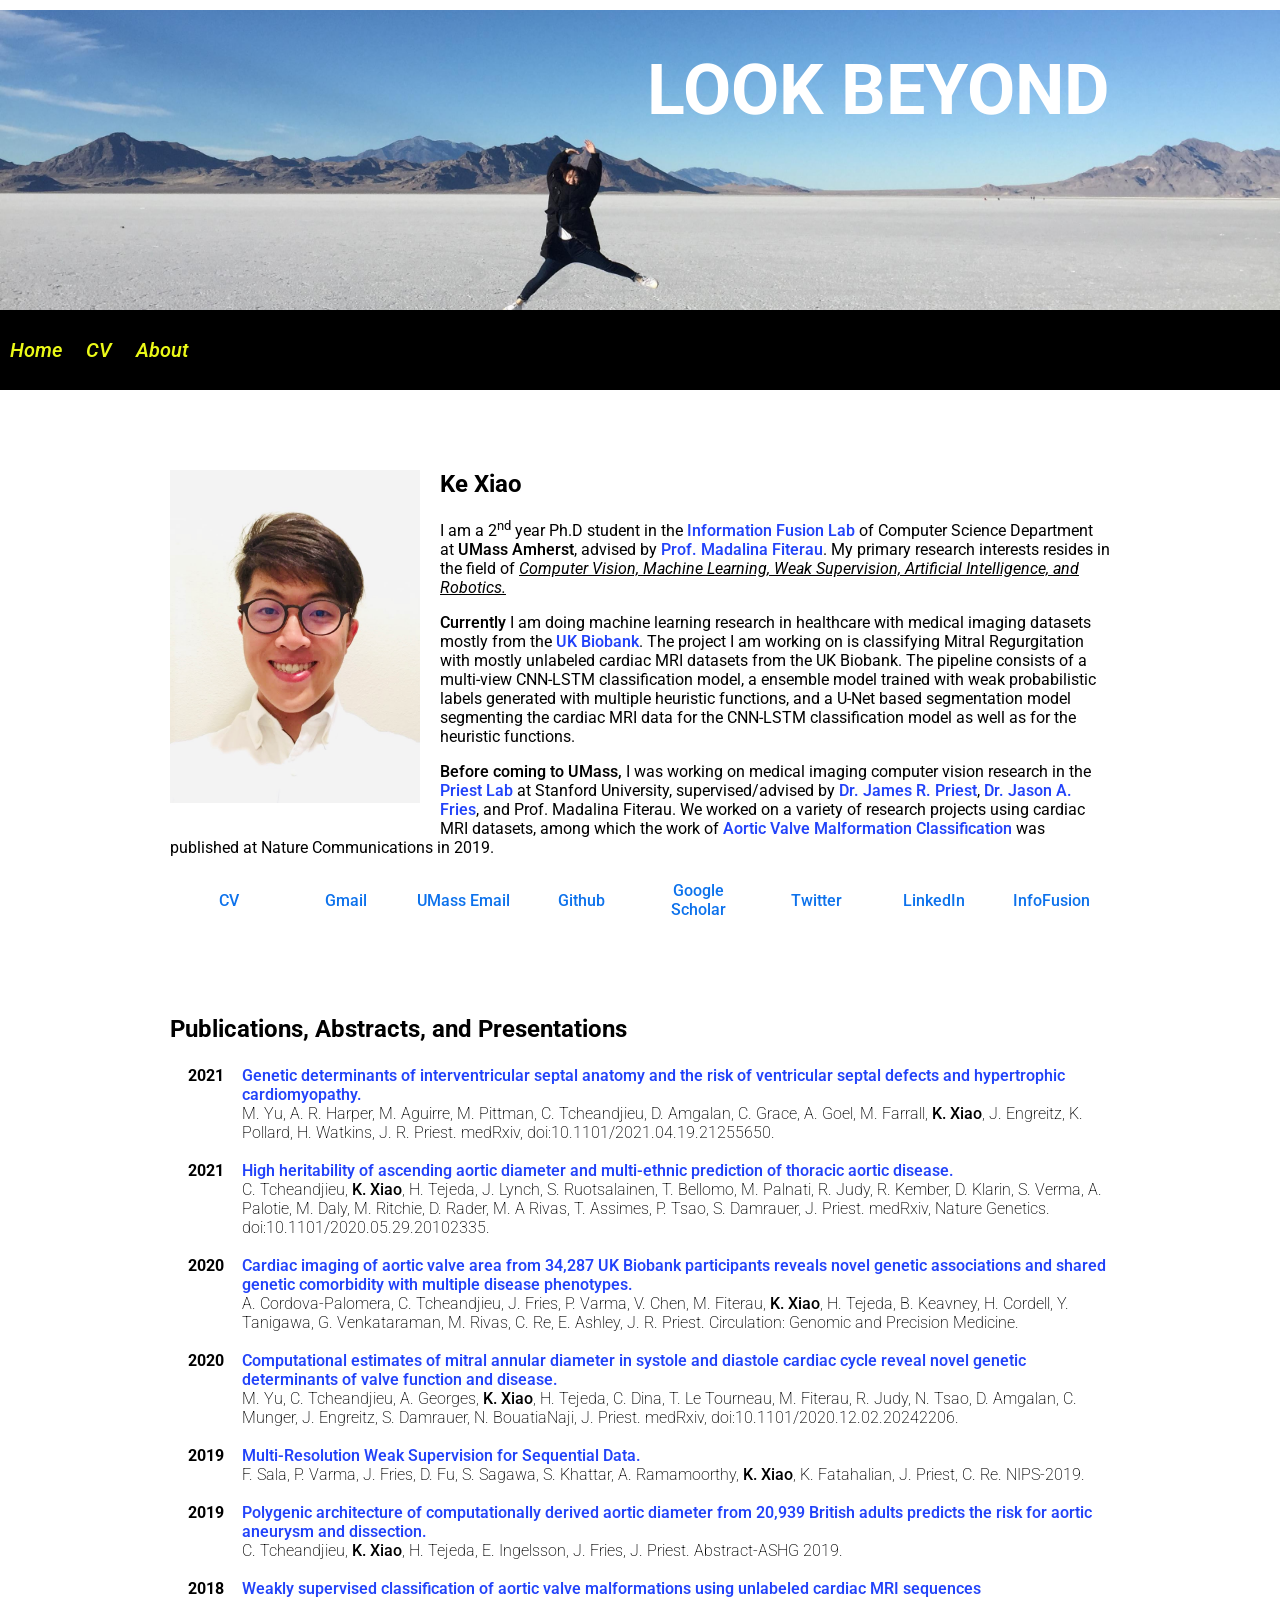
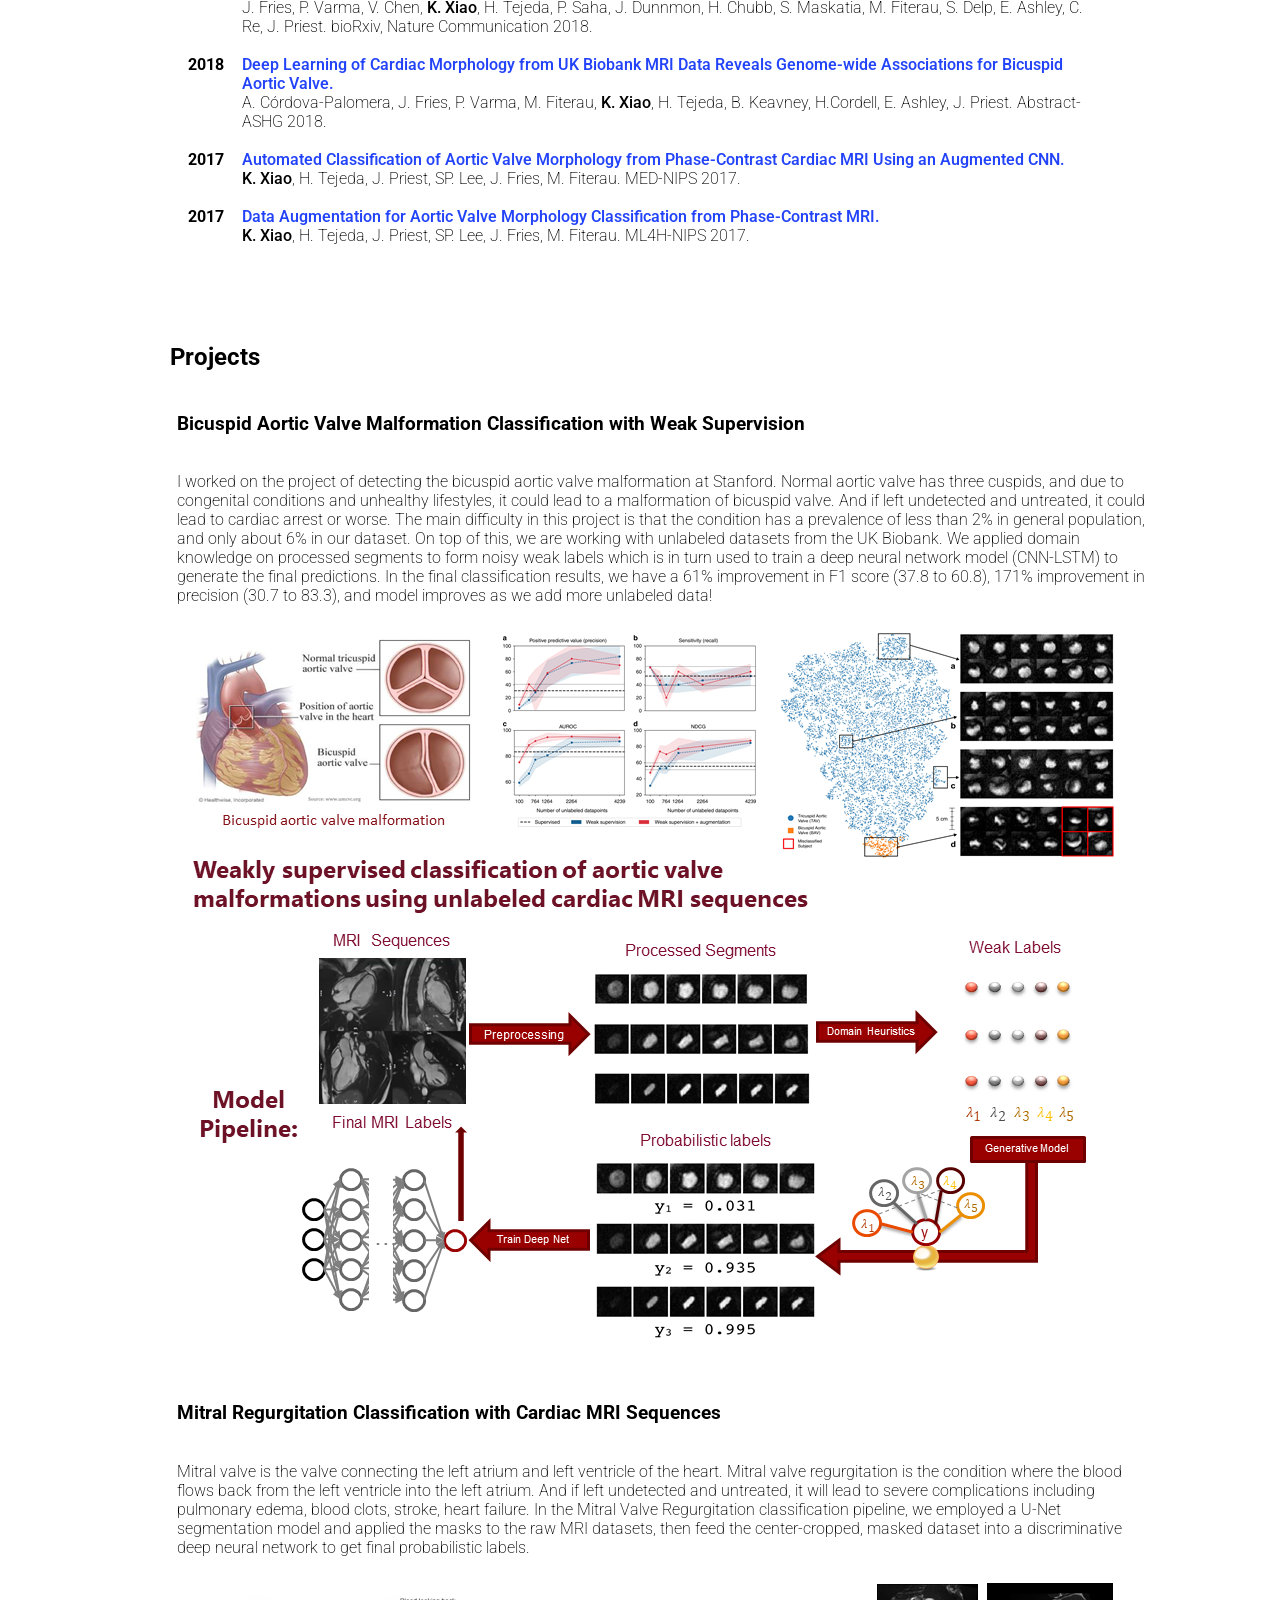
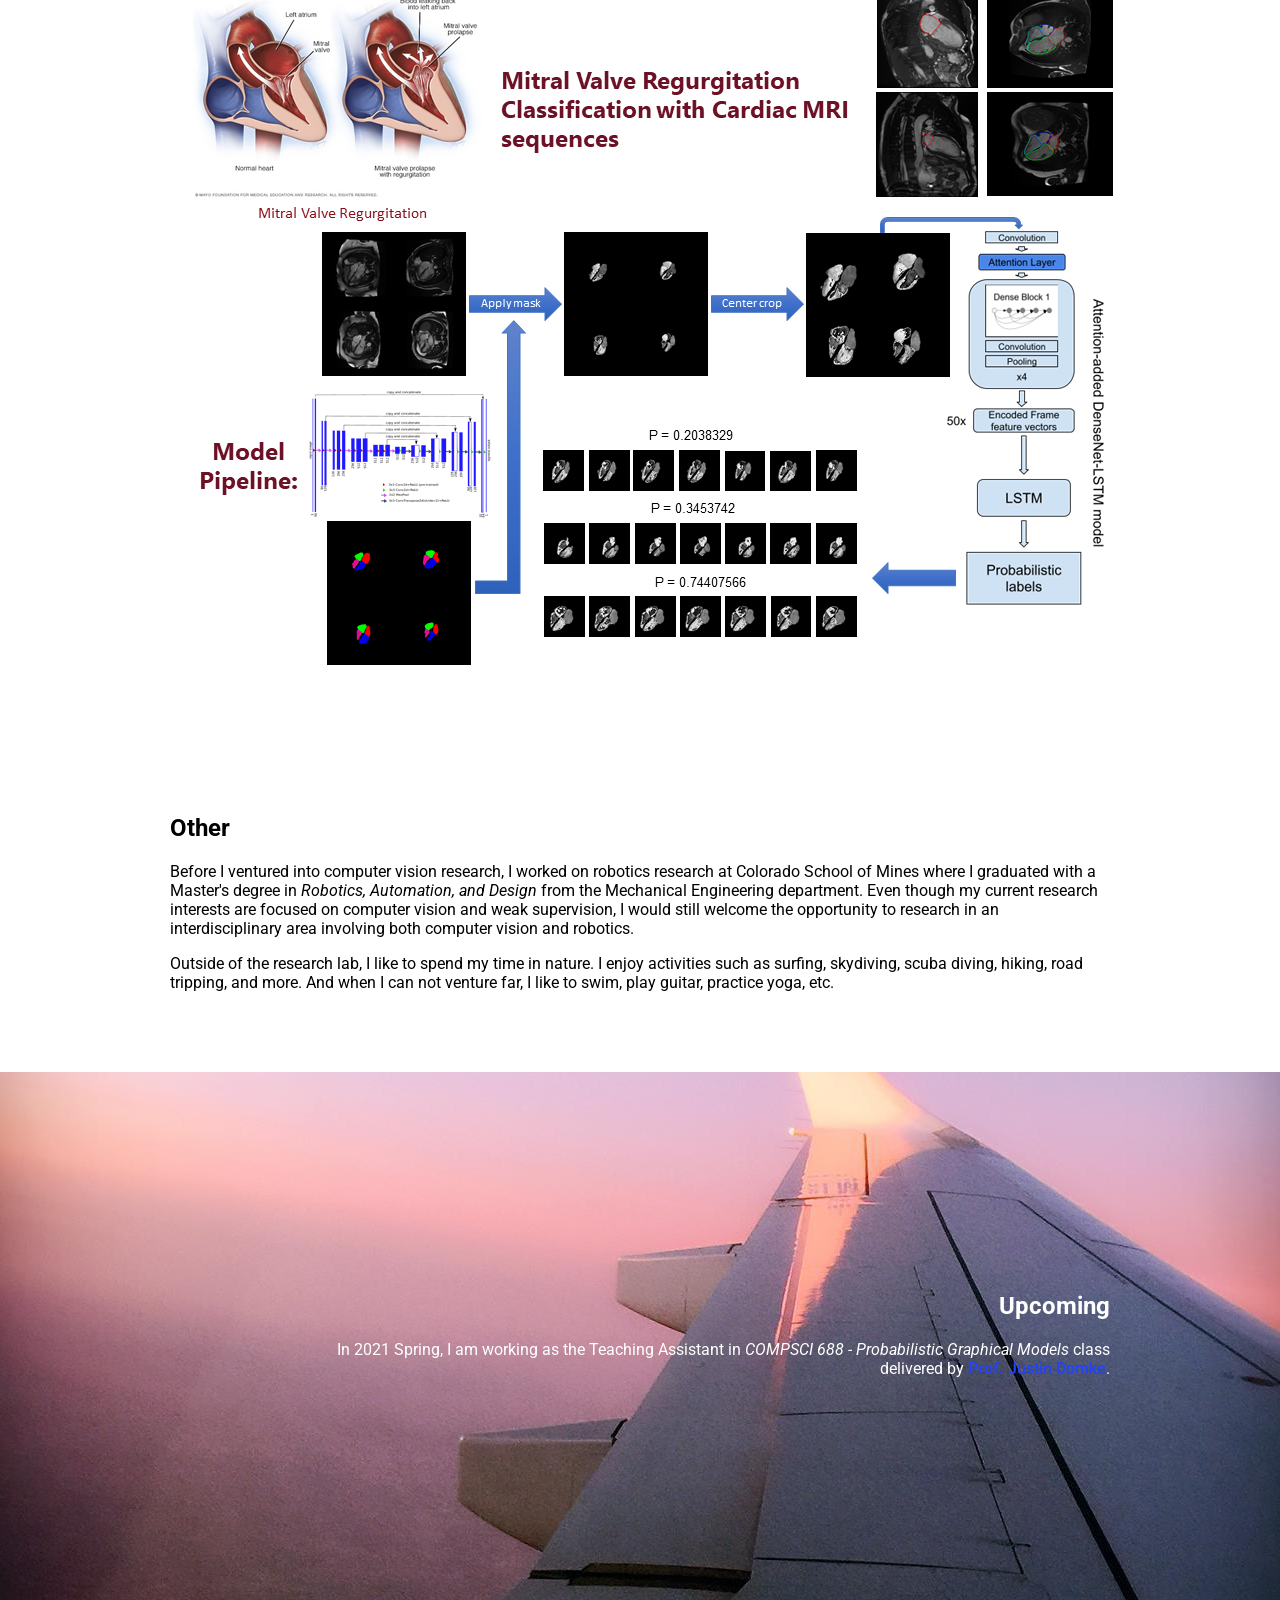
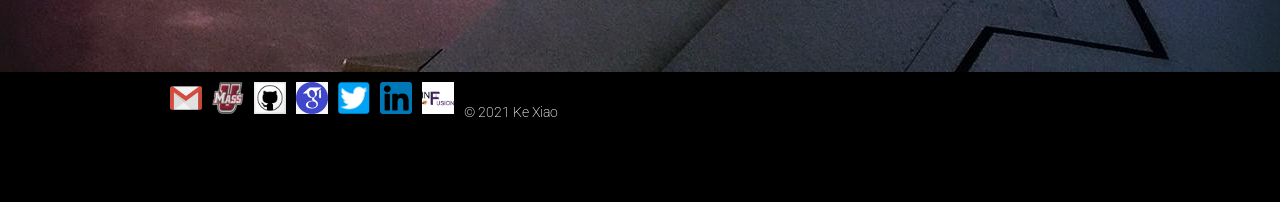
==== commit 9ad7f52c: "Updated publication and CV" ====
--- a/index.html
+++ b/index.html
@@ -99,6 +99,7 @@
                                 <b style="font-weight: 500; color: #0D72EC">Google Scholar</b>
                             </a>
                         </td>
+                        <!-- ORCID: https://orcid.org/0000-0001-6453-0420 -->
                         <td style="width:12%" align=center>
                             <a href="https://twitter.com/Kexiao17" target="_blank">
                                 <b style="font-weight: 500; color: #0D72EC">Twitter</b>
@@ -124,6 +125,18 @@
             <div class='container'>
                 <h2>Publications, Abstracts, and Presentations</h2>
                 <table style="width:100%">
+                <tr>
+                    <td style="width:7%" align=center valign=top><b> 2021 </b></td>
+                    <td style="width:90%">
+                        <a href="https://www.medrxiv.org/content/10.1101/2021.04.19.21255650v1" target="_blank">
+                        Genetic determinants of interventricular septal anatomy and the 
+                        risk of ventricular septal defects and hypertrophic cardiomyopathy.</a></br>
+                        M. Yu, A. R. Harper, M. Aguirre, M. Pittman, C. Tcheandjieu, D. Amgalan, C. Grace, 
+                        A. Goel, M. Farrall, <b style="font-weight:500">K. Xiao</b>, J. Engreitz, K. Pollard, 
+                        H. Watkins, J. R. Priest.
+                        medRxiv, doi:10.1101/2021.04.19.21255650.
+                    </td>
+                </tr>
                 <tr>
                     <td style="width:7%" align=center valign=top><b> 2021 </b></td>
                     <td style="width:90%">
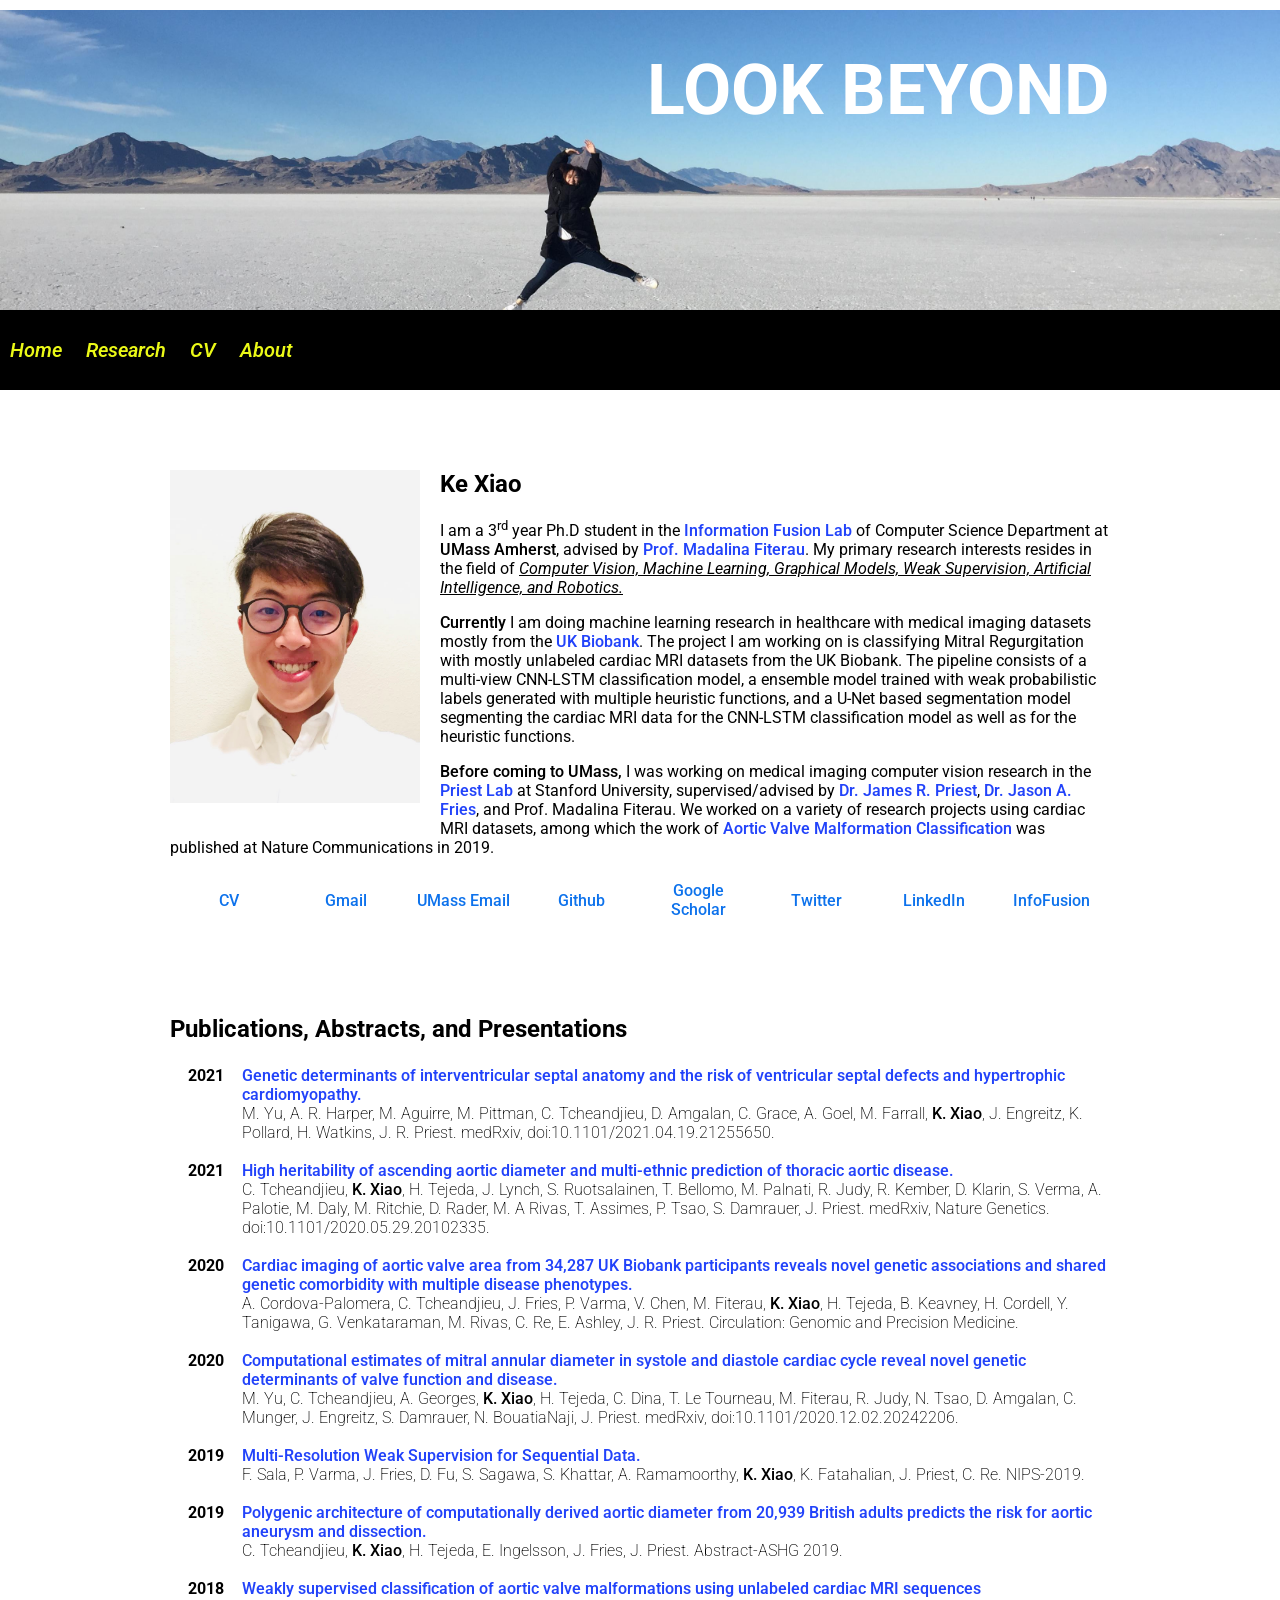
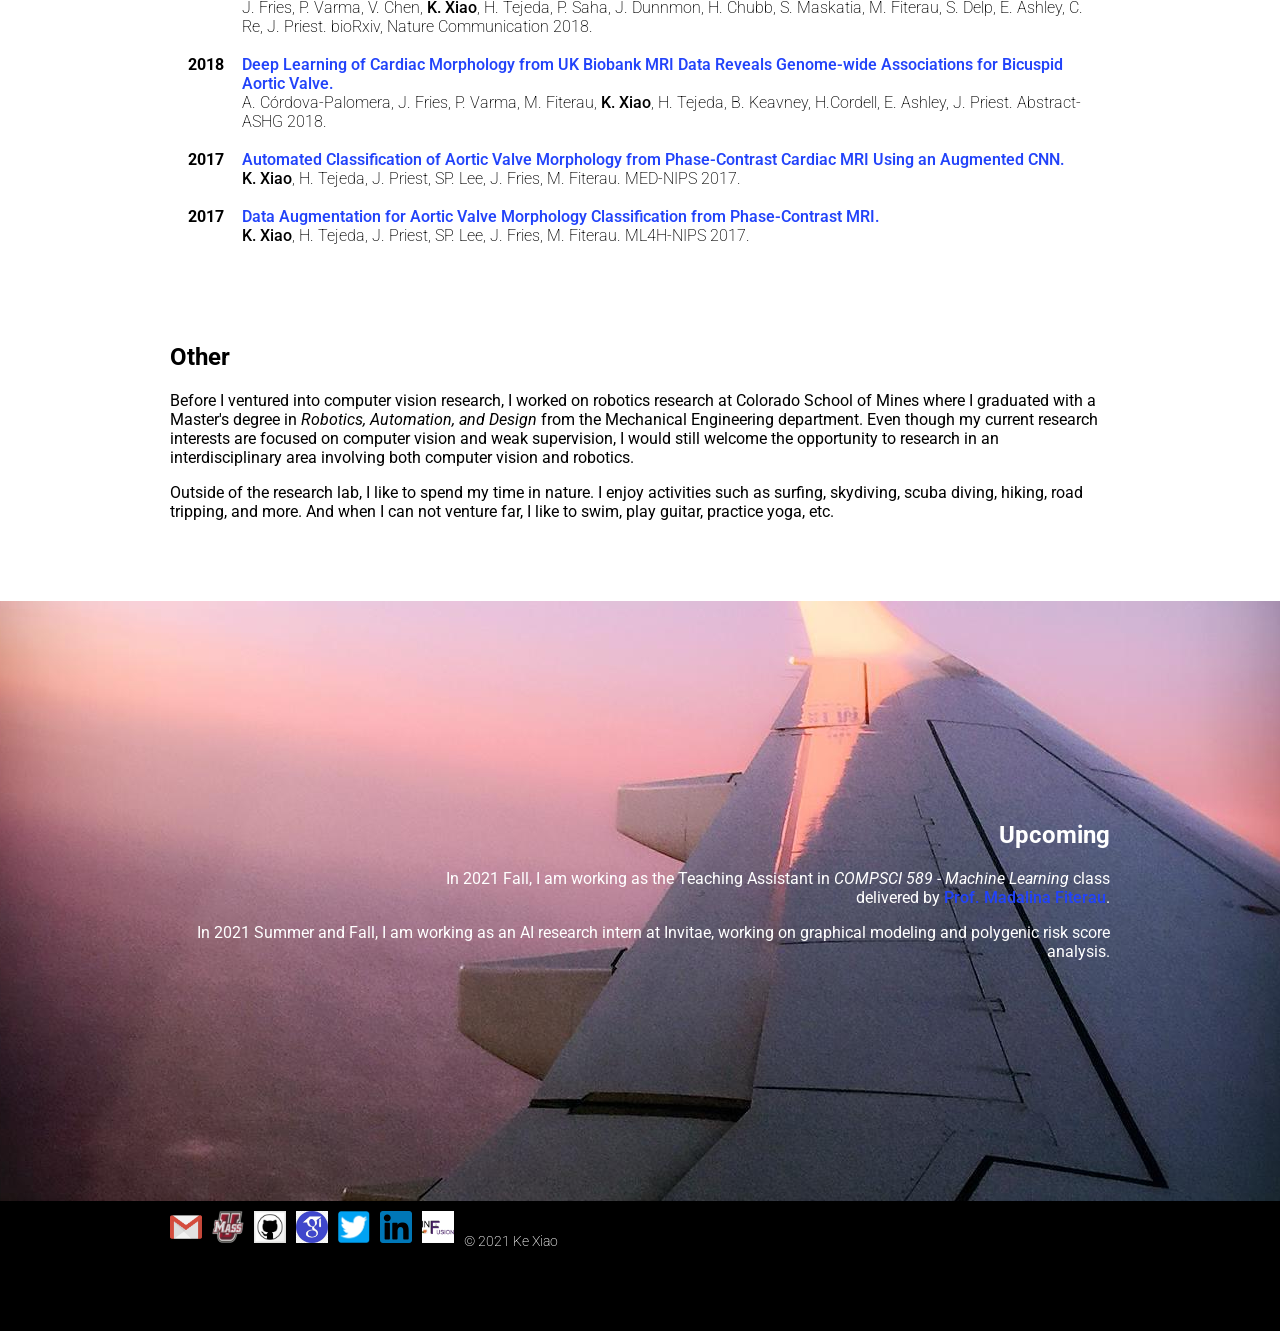
==== commit c7838ea1: "Updated Bio" ====
--- a/index.html
+++ b/index.html
@@ -22,9 +22,7 @@
         <div class='nav'>
             <ul>
                 <li><a href="./index.html">Home</a></li>
-                <!--
                 <li><a href="subpages/research.html">Research</a></li>
-                -->
                 <!--li><a href="subpages/cv.html">CV</a></li-->
                 <li><a href="pdf/kexiao_cv.pdf" download target="_blank">CV</a></li>
                 <!--
@@ -42,14 +40,14 @@
                 <!--img src="img/personal/profile_480x480.JPG" height="360" width="360"-->
                 <img src="img/personal/profile2_1000x750.jpg" height="333" width="250">
                 <h2>Ke Xiao</h2>
-                <p>I am a 2<sup>nd</sup> year Ph.D student in the <a href="https://groups.cs.umass.edu/infofusion/home" 
+                <p>I am a 3<sup>rd</sup> year Ph.D student in the <a href="https://groups.cs.umass.edu/infofusion/home" 
                    target="_blank"<b>Information Fusion Lab</b></a> of Computer Science Department at 
                    <b style="font-weight:550">UMass Amherst</b>, 
                    advised by <a href="https://www.cics.umass.edu/people/fiterau-brostean-madalina" 
                    target="_blank">Prof. Madalina Fiterau</a>.
                    
                    My primary research interests resides in the field of <u><em>Computer Vision, Machine Learning, 
-                   Weak Supervision, Artificial Intelligence, and Robotics.</em></u> 
+                   Graphical Models, Weak Supervision, Artificial Intelligence, and Robotics.</em></u> 
                    </p>
 
                 <p><b style="font-weight:550">Currently</b> 
@@ -236,6 +234,7 @@
             </div>
 
             <!-- Projects -->
+            <!--
             <div class="container">
                 <h2>Projects</h2>
                 <table>
@@ -305,7 +304,7 @@
 
                 </table>
             </div>
-
+            -->
 
             <!-- Other -->
             <div class="container">
@@ -329,8 +328,12 @@
         <div class="upcoming">
             <div class="container">
                 <h2>Upcoming</h2>
-                <p>In 2021 Spring, I am working as the Teaching Assistant in <em>COMPSCI 688 - Probabilistic Graphical Models</em> 
-                   class </br> delivered by <a href="https://people.cs.umass.edu/~domke/" target="_blank">Prof. Justin Domke</a>.
+                <p>In 2021 Fall, I am working as the Teaching Assistant in <em>COMPSCI 589 - Machine Learning</em> 
+                   class </br> delivered by <a href="https://www.cics.umass.edu/people/fiterau-brostean-madalina" 
+                   target="_blank">Prof. Madalina Fiterau</a>. </p>
+
+                <p>In 2021 Summer and Fall, I am working as an AI research intern at Invitae, working on graphical
+                   modeling and polygenic risk score analysis.
                 </p>
             </div>
         </div>
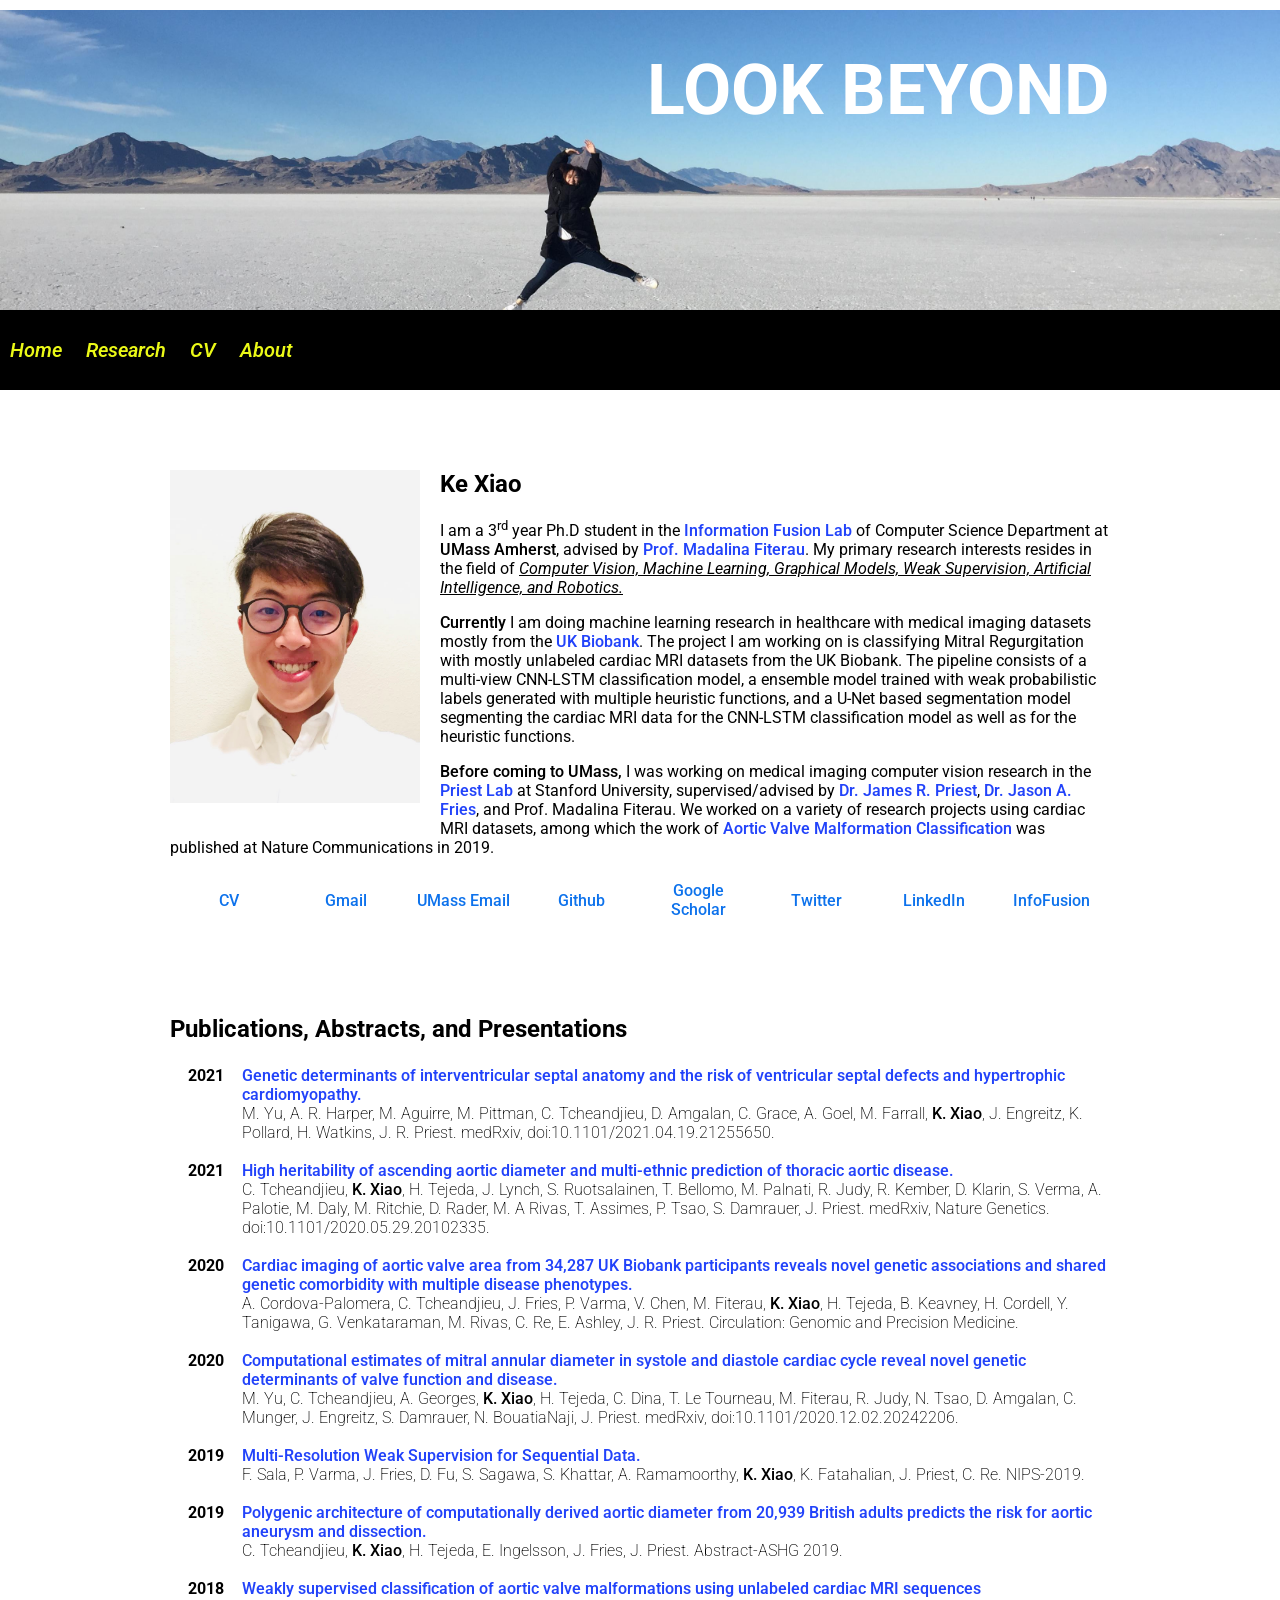
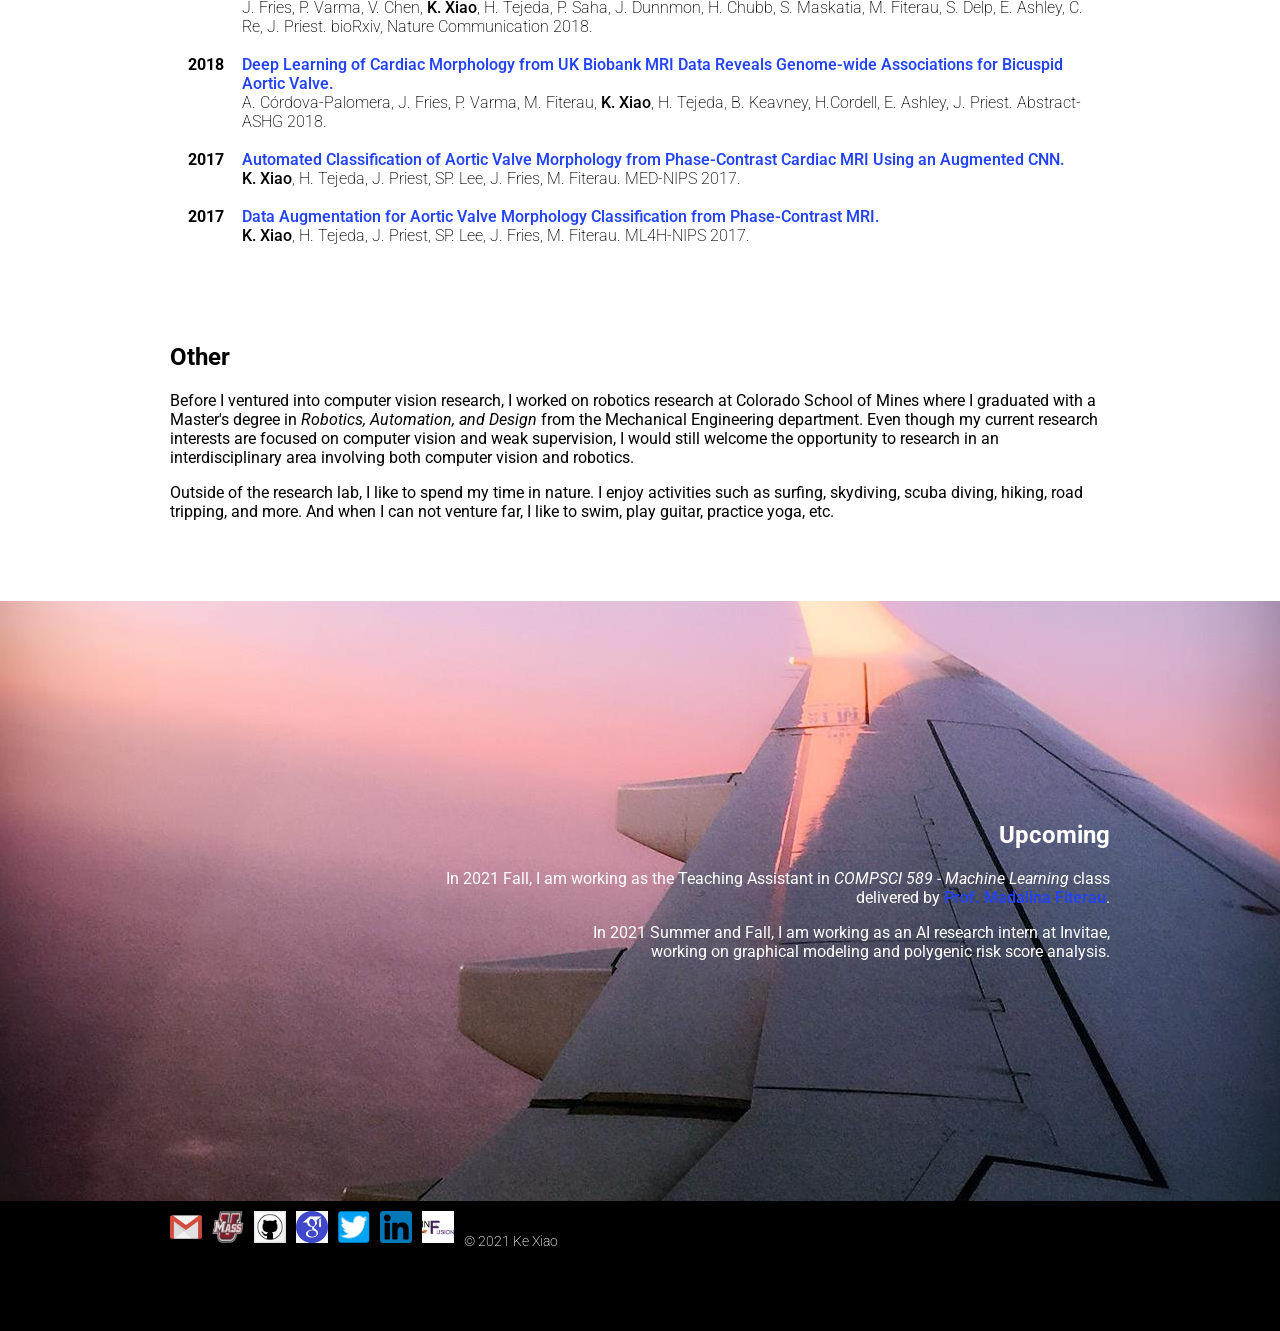
==== commit 6e9bb7f7: "Updated index.html" ====
--- a/index.html
+++ b/index.html
@@ -332,7 +332,7 @@
                    class </br> delivered by <a href="https://www.cics.umass.edu/people/fiterau-brostean-madalina" 
                    target="_blank">Prof. Madalina Fiterau</a>. </p>
 
-                <p>In 2021 Summer and Fall, I am working as an AI research intern at Invitae, working on graphical
+                <p>In 2021 Summer and Fall, I am working as an AI research intern at Invitae, </br> working on graphical
                    modeling and polygenic risk score analysis.
                 </p>
             </div>
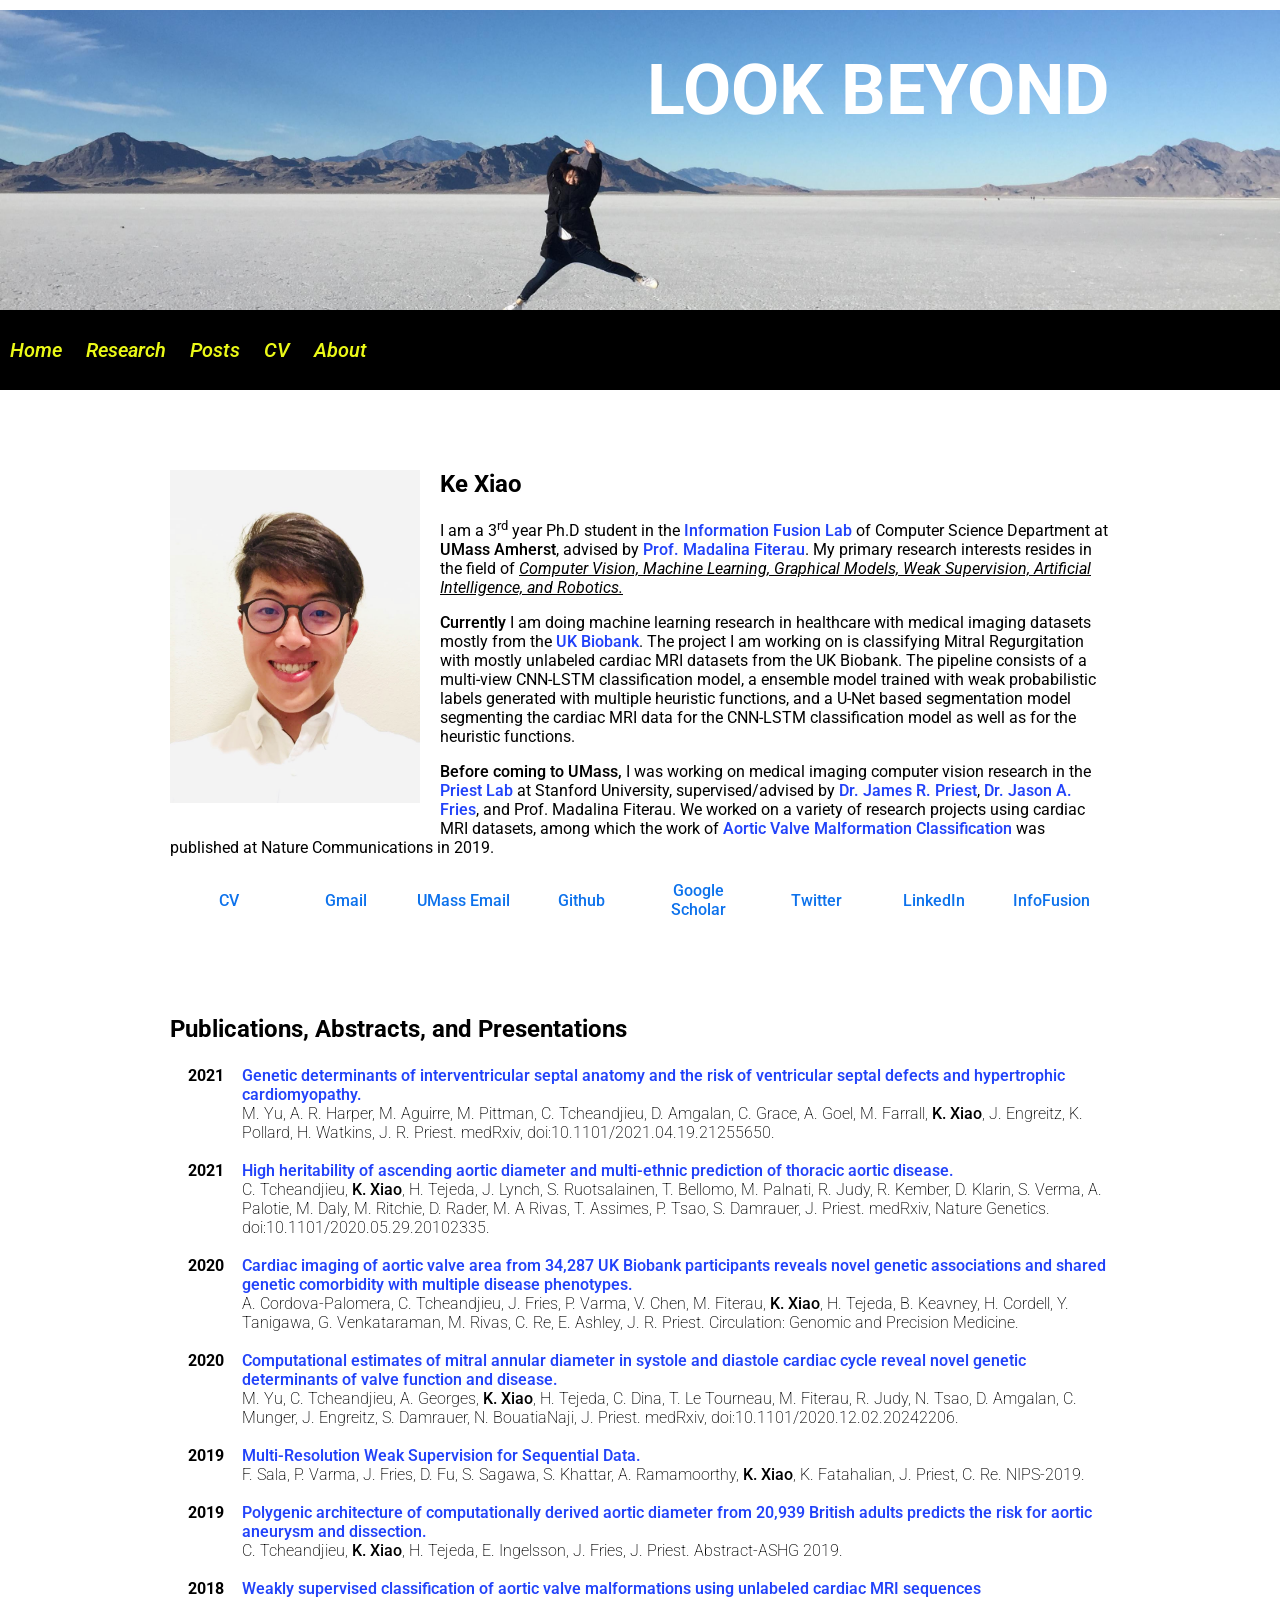
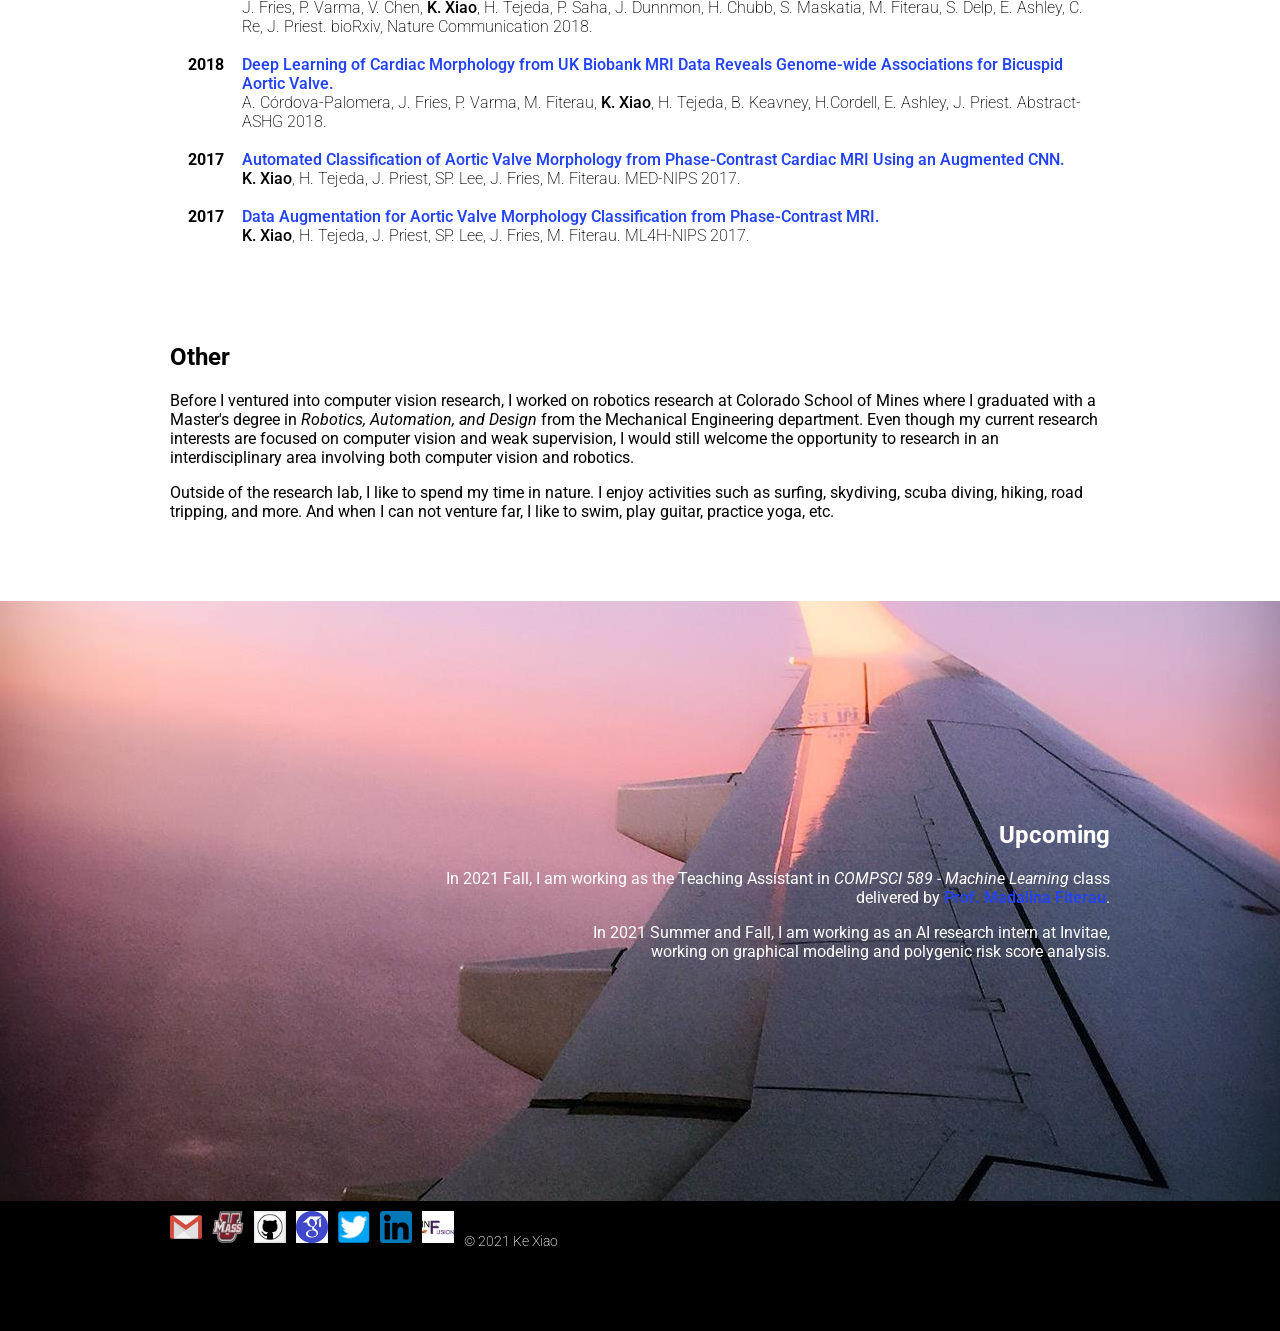
==== commit 3c9b3aa7: "Added posts" ====
--- a/index.html
+++ b/index.html
@@ -23,6 +23,7 @@
             <ul>
                 <li><a href="./index.html">Home</a></li>
                 <li><a href="subpages/research.html">Research</a></li>
+                <li><a href="posts/posts.html">Posts</a></li>
                 <!--li><a href="subpages/cv.html">CV</a></li-->
                 <li><a href="pdf/kexiao_cv.pdf" download target="_blank">CV</a></li>
                 <!--
